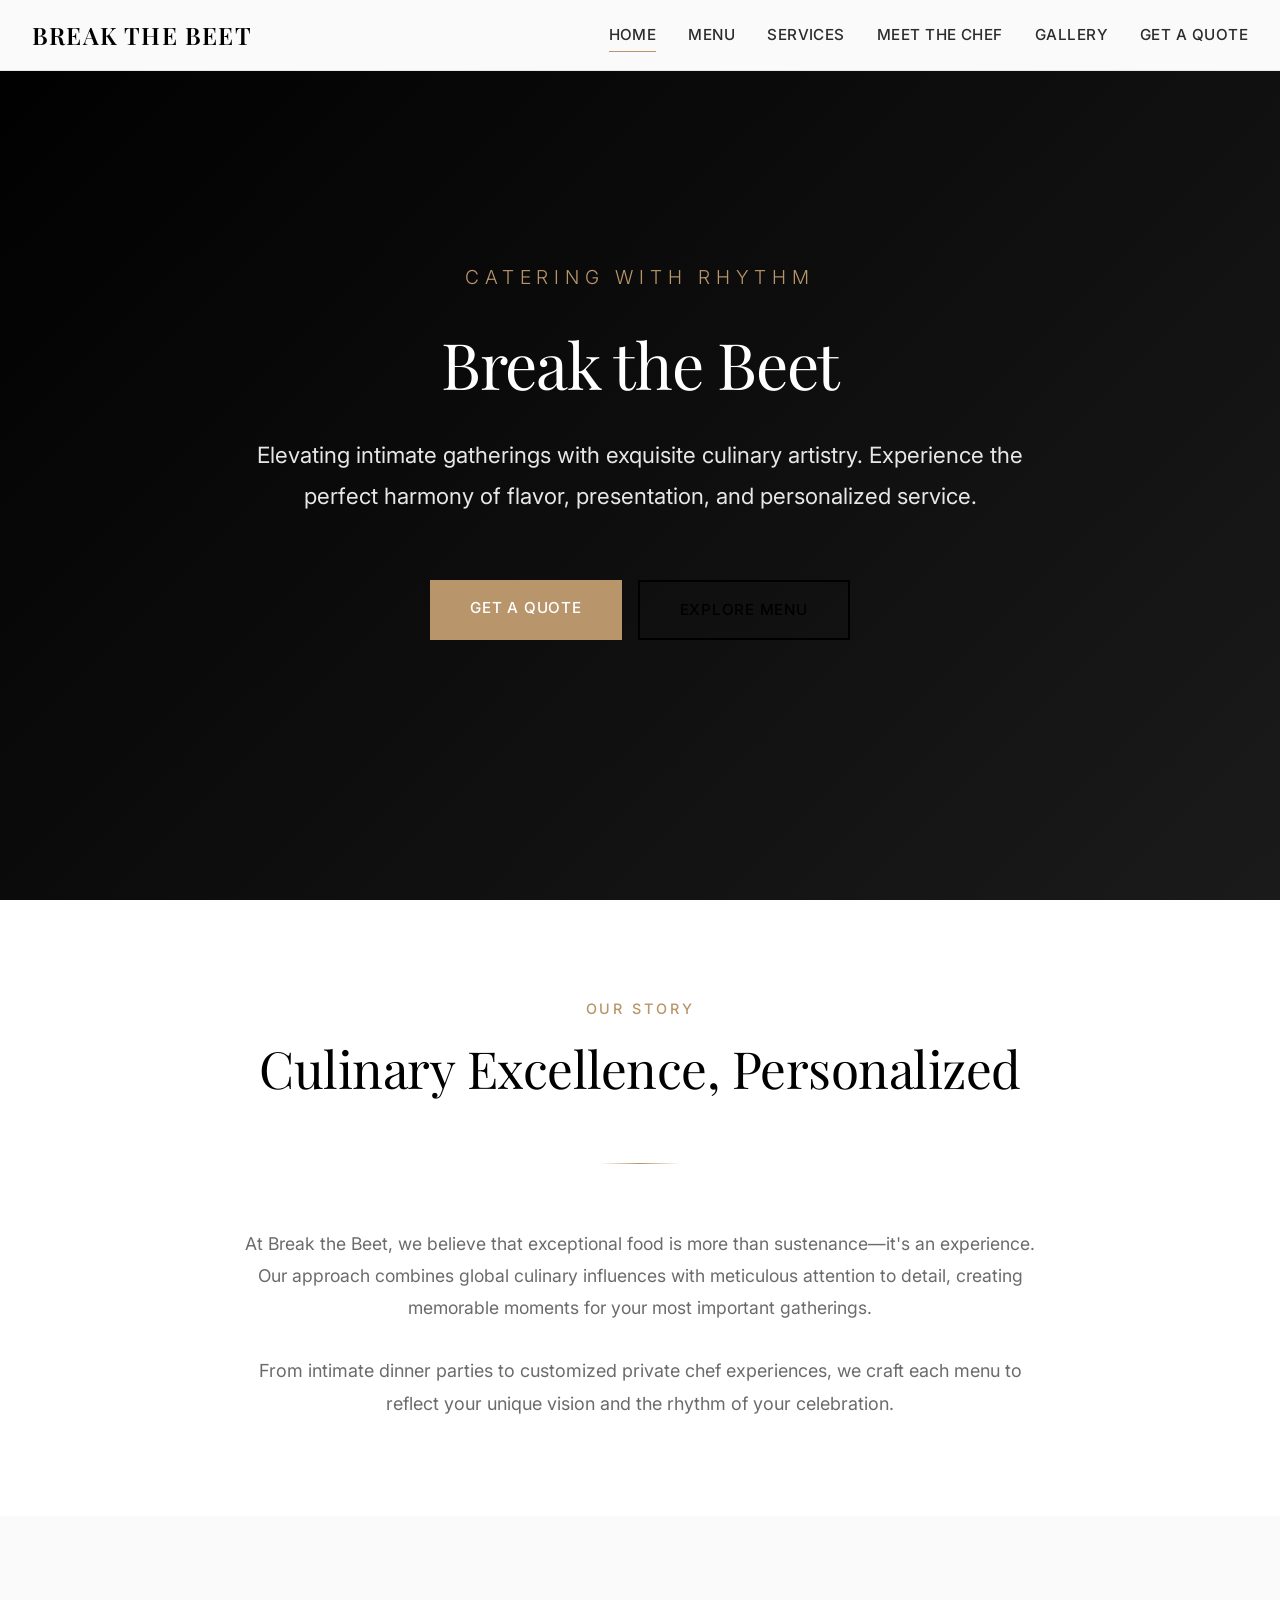
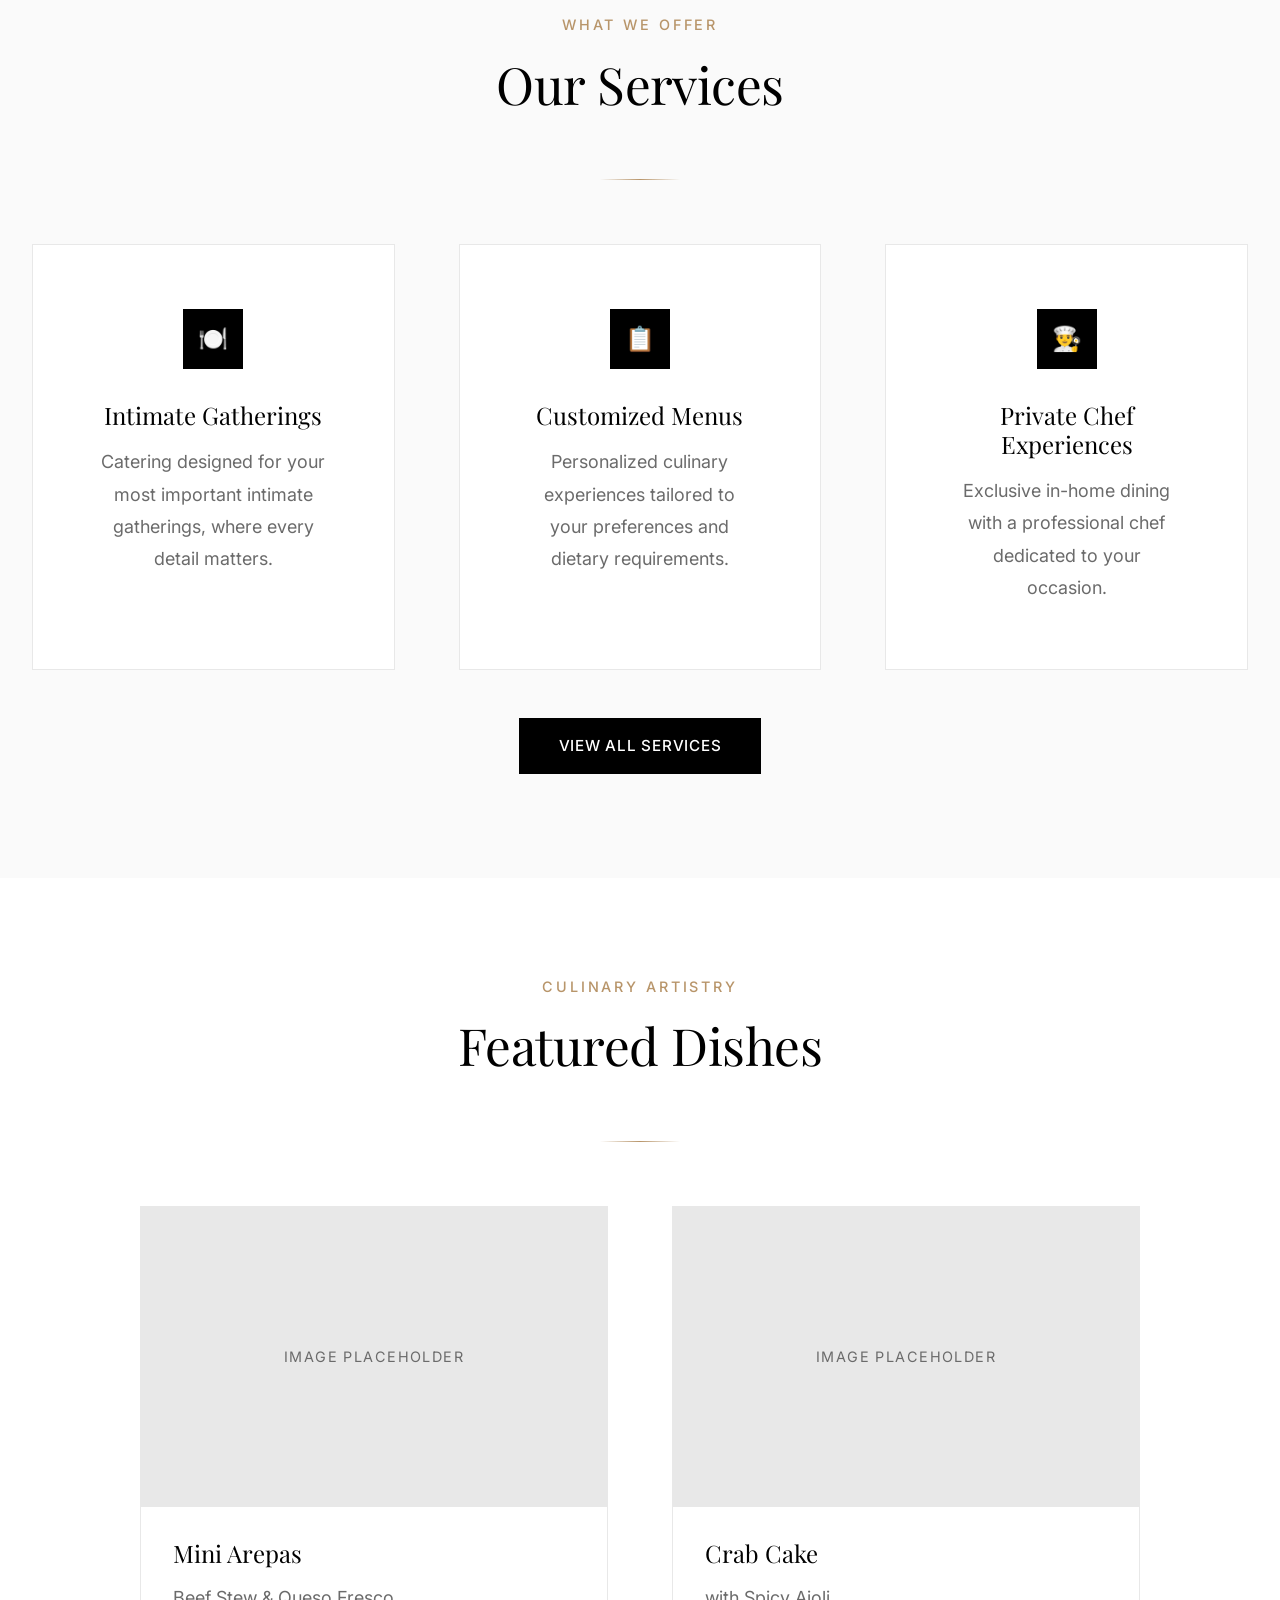
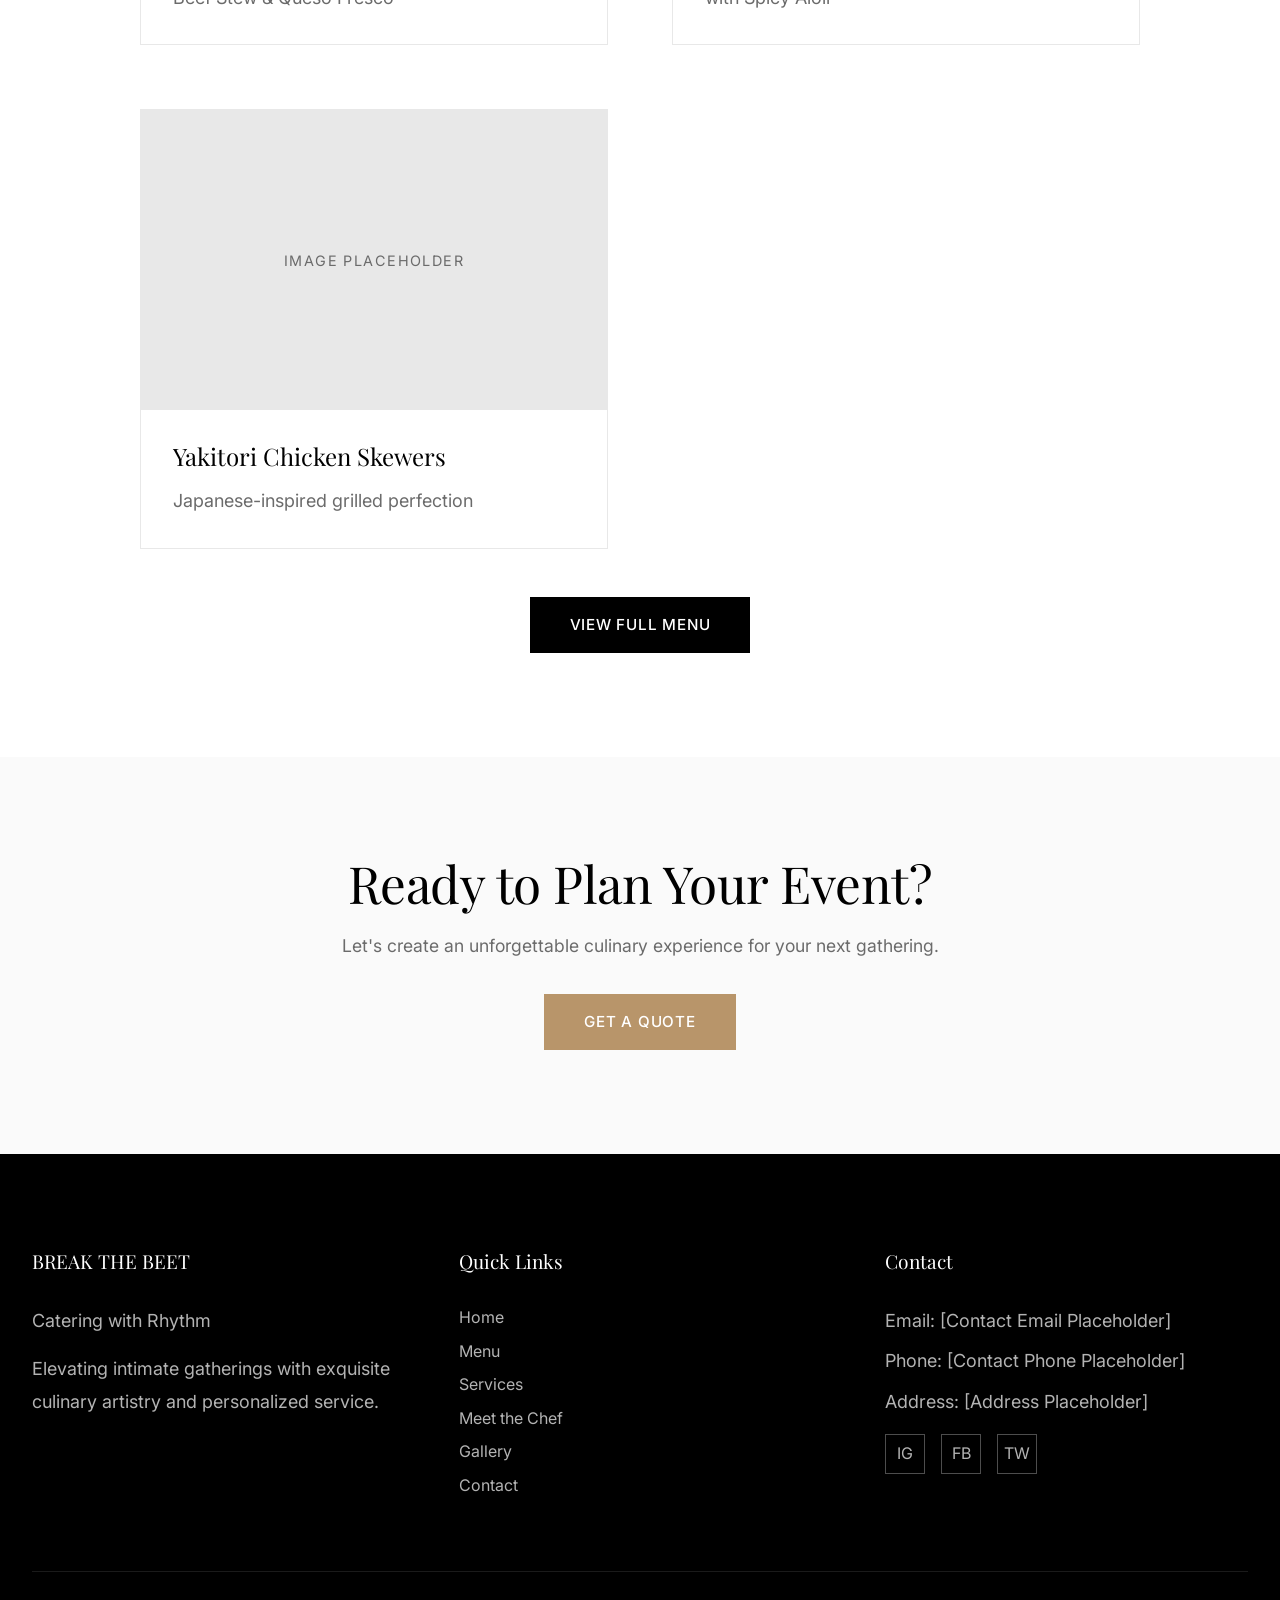
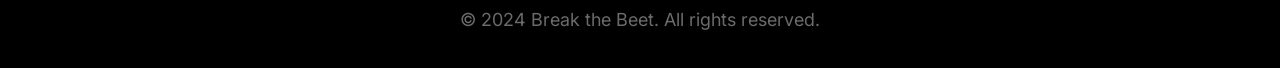
==== index.html @ 86cc7b9d "Build luxury catering website for Break the Beet Created fully responsive, multi-page luxury caterin" ====
<!DOCTYPE html>
<html lang="en">
<head>
  <meta charset="UTF-8">
  <meta name="viewport" content="width=device-width, initial-scale=1.0">
  <meta name="description" content="Break the Beet - Luxury catering with rhythm. Exquisite culinary experiences for intimate gatherings, customized menus, and private chef services.">
  <meta name="keywords" content="luxury catering, private chef, customized menus, intimate gatherings, Break the Beet, gourmet catering">
  <meta name="author" content="Break the Beet">

  <!-- Open Graph / Social Media -->
  <meta property="og:type" content="website">
  <meta property="og:title" content="Break the Beet - Catering with Rhythm">
  <meta property="og:description" content="Exquisite luxury catering for intimate gatherings with customized menus and private chef experiences.">
  <meta property="og:url" content="https://breakthebeet.com">

  <title>Break the Beet - Catering with Rhythm | Luxury Private Chef & Catering Services</title>

  <!-- Fonts -->
  <link rel="preconnect" href="https://fonts.googleapis.com">
  <link rel="preconnect" href="https://fonts.gstatic.com" crossorigin>
  <link href="https://fonts.googleapis.com/css2?family=Playfair+Display:wght@400;500;600;700&family=Inter:wght@300;400;500;600;700&display=swap" rel="stylesheet">

  <!-- Stylesheet -->
  <link rel="stylesheet" href="css/styles.css">
</head>
<body>

  <!-- Navigation -->
  <nav class="navigation" role="navigation" aria-label="Main Navigation">
    <div class="nav-container">
      <a href="index.html" class="logo" aria-label="Break the Beet Home">BREAK THE BEET</a>

      <button class="nav-toggle" aria-label="Toggle navigation menu" aria-expanded="false">
        <span></span>
        <span></span>
        <span></span>
      </button>

      <ul class="nav-links">
        <li><a href="index.html">Home</a></li>
        <li><a href="menu.html">Menu</a></li>
        <li><a href="services.html">Services</a></li>
        <li><a href="chef.html">Meet the Chef</a></li>
        <li><a href="gallery.html">Gallery</a></li>
        <li><a href="contact.html">Get a Quote</a></li>
      </ul>
    </div>
  </nav>

  <!-- Hero Section -->
  <section class="hero" role="banner">
    <div class="hero-content">
      <p class="hero-tagline">CATERING WITH RHYTHM</p>
      <h1>Break the Beet</h1>
      <p class="hero-description">
        Elevating intimate gatherings with exquisite culinary artistry. Experience the perfect harmony of flavor, presentation, and personalized service.
      </p>
      <div class="hero-cta">
        <a href="contact.html" class="btn btn-accent">Get a Quote</a>
        <a href="menu.html" class="btn btn-secondary">Explore Menu</a>
      </div>
    </div>
  </section>

  <!-- About Section -->
  <section class="section" id="about">
    <div class="container-narrow">
      <div class="section-header">
        <p class="section-subtitle">Our Story</p>
        <h2>Culinary Excellence, Personalized</h2>
        <div class="divider"></div>
      </div>

      <p style="text-align: center; max-width: 800px; margin: 0 auto 2rem; font-size: 1.1rem; line-height: 1.8;">
        At Break the Beet, we believe that exceptional food is more than sustenance—it's an experience. Our approach combines global culinary influences with meticulous attention to detail, creating memorable moments for your most important gatherings.
      </p>

      <p style="text-align: center; max-width: 800px; margin: 0 auto; color: var(--color-gray);">
        From intimate dinner parties to customized private chef experiences, we craft each menu to reflect your unique vision and the rhythm of your celebration.
      </p>
    </div>
  </section>

  <!-- Services Preview -->
  <section class="section section-alt">
    <div class="container">
      <div class="section-header">
        <p class="section-subtitle">What We Offer</p>
        <h2>Our Services</h2>
        <div class="divider"></div>
      </div>

      <div class="services-grid">
        <div class="service-card">
          <div class="service-icon">
            <span>🍽️</span>
          </div>
          <h3 class="service-title">Intimate Gatherings</h3>
          <p class="service-description">
            Catering designed for your most important intimate gatherings, where every detail matters.
          </p>
        </div>

        <div class="service-card">
          <div class="service-icon">
            <span>📋</span>
          </div>
          <h3 class="service-title">Customized Menus</h3>
          <p class="service-description">
            Personalized culinary experiences tailored to your preferences and dietary requirements.
          </p>
        </div>

        <div class="service-card">
          <div class="service-icon">
            <span>👨‍🍳</span>
          </div>
          <h3 class="service-title">Private Chef Experiences</h3>
          <p class="service-description">
            Exclusive in-home dining with a professional chef dedicated to your occasion.
          </p>
        </div>
      </div>

      <div style="text-align: center; margin-top: 3rem;">
        <a href="services.html" class="btn btn-primary">View All Services</a>
      </div>
    </div>
  </section>

  <!-- Menu Preview -->
  <section class="section">
    <div class="container">
      <div class="section-header">
        <p class="section-subtitle">Culinary Artistry</p>
        <h2>Featured Dishes</h2>
        <div class="divider"></div>
      </div>

      <div class="menu-grid" style="grid-template-columns: repeat(auto-fit, minmax(320px, 1fr)); max-width: 1000px; margin: 0 auto;">
        <div class="menu-item">
          <div class="menu-item-image">
            <span>Image Placeholder</span>
          </div>
          <div class="menu-item-content">
            <h3 class="menu-item-name">Mini Arepas</h3>
            <p class="menu-item-description">Beef Stew & Queso Fresco</p>
          </div>
        </div>

        <div class="menu-item">
          <div class="menu-item-image">
            <span>Image Placeholder</span>
          </div>
          <div class="menu-item-content">
            <h3 class="menu-item-name">Crab Cake</h3>
            <p class="menu-item-description">with Spicy Aioli</p>
          </div>
        </div>

        <div class="menu-item">
          <div class="menu-item-image">
            <span>Image Placeholder</span>
          </div>
          <div class="menu-item-content">
            <h3 class="menu-item-name">Yakitori Chicken Skewers</h3>
            <p class="menu-item-description">Japanese-inspired grilled perfection</p>
          </div>
        </div>
      </div>

      <div style="text-align: center; margin-top: 3rem;">
        <a href="menu.html" class="btn btn-primary">View Full Menu</a>
      </div>
    </div>
  </section>

  <!-- Call to Action -->
  <section class="section section-alt">
    <div class="container-narrow" style="text-align: center;">
      <h2 style="margin-bottom: 1rem;">Ready to Plan Your Event?</h2>
      <p style="font-size: 1.1rem; color: var(--color-gray); margin-bottom: 2rem;">
        Let's create an unforgettable culinary experience for your next gathering.
      </p>
      <a href="contact.html" class="btn btn-accent">Get a Quote</a>
    </div>
  </section>

  <!-- Footer -->
  <footer class="footer">
    <div class="container">
      <div class="footer-content">
        <div class="footer-section">
          <h3>BREAK THE BEET</h3>
          <p>Catering with Rhythm</p>
          <p style="margin-top: 1rem;">Elevating intimate gatherings with exquisite culinary artistry and personalized service.</p>
        </div>

        <div class="footer-section">
          <h3>Quick Links</h3>
          <a href="index.html">Home</a>
          <a href="menu.html">Menu</a>
          <a href="services.html">Services</a>
          <a href="chef.html">Meet the Chef</a>
          <a href="gallery.html">Gallery</a>
          <a href="contact.html">Contact</a>
        </div>

        <div class="footer-section">
          <h3>Contact</h3>
          <p>Email: [Contact Email Placeholder]</p>
          <p>Phone: [Contact Phone Placeholder]</p>
          <p>Address: [Address Placeholder]</p>

          <div class="social-links">
            <a href="#" aria-label="Instagram" title="Instagram">
              <span>IG</span>
            </a>
            <a href="#" aria-label="Facebook" title="Facebook">
              <span>FB</span>
            </a>
            <a href="#" aria-label="Twitter" title="Twitter">
              <span>TW</span>
            </a>
          </div>
        </div>
      </div>

      <div class="footer-bottom">
        <p>&copy; 2024 Break the Beet. All rights reserved.</p>
      </div>
    </div>
  </footer>

  <!-- Sticky CTA -->
  <div class="sticky-cta">
    <a href="contact.html" class="btn btn-accent">Get a Quote</a>
  </div>

  <!-- JavaScript -->
  <script src="js/main.js"></script>
</body>
</html>
---- css/styles.css ----
/* ================================
   BREAK THE BEET - LUXURY CATERING
   Design System & Global Styles
   ================================ */

/* === CSS CUSTOM PROPERTIES === */
:root {
  /* Quiet Luxury Color Palette */
  --color-black: #000000;
  --color-white: #FFFFFF;
  --color-charcoal: #2C2C2C;
  --color-charcoal-light: #4A4A4A;
  --color-gray: #6B6B6B;
  --color-light-gray: #E8E8E8;
  --color-accent-gold: #B8956A;
  --color-accent-copper: #C4936D;

  /* Typography */
  --font-heading: 'Playfair Display', serif;
  --font-body: 'Inter', sans-serif;

  /* Spacing */
  --spacing-xs: 0.5rem;
  --spacing-sm: 1rem;
  --spacing-md: 2rem;
  --spacing-lg: 4rem;
  --spacing-xl: 6rem;

  /* Transitions */
  --transition-smooth: all 0.3s cubic-bezier(0.4, 0, 0.2, 1);
  --transition-fast: all 0.2s ease;
}

/* === GLOBAL RESET === */
* {
  margin: 0;
  padding: 0;
  box-sizing: border-box;
}

html {
  font-size: 16px;
  scroll-behavior: smooth;
}

body {
  font-family: var(--font-body);
  color: var(--color-charcoal);
  background-color: var(--color-white);
  line-height: 1.6;
  -webkit-font-smoothing: antialiased;
  -moz-osx-font-smoothing: grayscale;
}

/* === TYPOGRAPHY === */
h1, h2, h3, h4, h5, h6 {
  font-family: var(--font-heading);
  font-weight: 400;
  line-height: 1.2;
  color: var(--color-black);
}

h1 {
  font-size: clamp(2.5rem, 5vw, 4.5rem);
  letter-spacing: -0.02em;
}

h2 {
  font-size: clamp(2rem, 4vw, 3.5rem);
  letter-spacing: -0.01em;
}

h3 {
  font-size: clamp(1.5rem, 3vw, 2.5rem);
}

h4 {
  font-size: clamp(1.25rem, 2.5vw, 2rem);
}

p {
  font-size: clamp(1rem, 1.5vw, 1.125rem);
  line-height: 1.8;
  color: var(--color-gray);
}

a {
  color: inherit;
  text-decoration: none;
  transition: var(--transition-fast);
}

img {
  max-width: 100%;
  height: auto;
  display: block;
}

/* === LAYOUT === */
.container {
  max-width: 1400px;
  margin: 0 auto;
  padding: 0 var(--spacing-md);
}

.container-narrow {
  max-width: 900px;
  margin: 0 auto;
  padding: 0 var(--spacing-md);
}

.section {
  padding: var(--spacing-xl) 0;
}

.section-alt {
  background-color: #FAFAFA;
}

/* === NAVIGATION === */
.navigation {
  position: fixed;
  top: 0;
  left: 0;
  right: 0;
  background-color: rgba(255, 255, 255, 0.98);
  backdrop-filter: blur(10px);
  z-index: 1000;
  border-bottom: 1px solid var(--color-light-gray);
  transition: var(--transition-smooth);
}

.nav-container {
  max-width: 1400px;
  margin: 0 auto;
  padding: var(--spacing-sm) var(--spacing-md);
  display: flex;
  justify-content: space-between;
  align-items: center;
}

.logo {
  font-family: var(--font-heading);
  font-size: 1.5rem;
  font-weight: 600;
  color: var(--color-black);
  letter-spacing: 0.05em;
}

.nav-links {
  display: flex;
  gap: var(--spacing-md);
  list-style: none;
}

.nav-links a {
  color: var(--color-charcoal);
  font-size: 0.95rem;
  letter-spacing: 0.03em;
  text-transform: uppercase;
  font-weight: 500;
  padding: 0.5rem 0;
  position: relative;
}

.nav-links a::after {
  content: '';
  position: absolute;
  bottom: 0;
  left: 0;
  width: 0;
  height: 1px;
  background-color: var(--color-accent-gold);
  transition: width 0.3s ease;
}

.nav-links a:hover::after,
.nav-links a.active::after {
  width: 100%;
}

.nav-toggle {
  display: none;
  background: none;
  border: none;
  cursor: pointer;
  padding: 0.5rem;
}

.nav-toggle span {
  display: block;
  width: 25px;
  height: 2px;
  background-color: var(--color-black);
  margin: 5px 0;
  transition: var(--transition-fast);
}

/* === STICKY CTA === */
.sticky-cta {
  position: fixed;
  bottom: var(--spacing-md);
  right: var(--spacing-md);
  z-index: 999;
  opacity: 0;
  transform: translateY(20px);
  transition: var(--transition-smooth);
}

.sticky-cta.visible {
  opacity: 1;
  transform: translateY(0);
}

/* === BUTTONS === */
.btn {
  display: inline-block;
  padding: 1rem 2.5rem;
  font-family: var(--font-body);
  font-size: 0.95rem;
  font-weight: 500;
  letter-spacing: 0.05em;
  text-transform: uppercase;
  text-align: center;
  border: none;
  cursor: pointer;
  transition: var(--transition-smooth);
  position: relative;
  overflow: hidden;
}

.btn-primary {
  background-color: var(--color-black);
  color: var(--color-white);
}

.btn-primary:hover {
  background-color: var(--color-charcoal);
  transform: translateY(-2px);
  box-shadow: 0 10px 30px rgba(0, 0, 0, 0.2);
}

.btn-secondary {
  background-color: transparent;
  color: var(--color-black);
  border: 2px solid var(--color-black);
}

.btn-secondary:hover {
  background-color: var(--color-black);
  color: var(--color-white);
}

.btn-accent {
  background-color: var(--color-accent-gold);
  color: var(--color-white);
}

.btn-accent:hover {
  background-color: var(--color-accent-copper);
  transform: translateY(-2px);
  box-shadow: 0 10px 30px rgba(184, 149, 106, 0.3);
}

/* === HERO SECTION === */
.hero {
  min-height: 100vh;
  display: flex;
  align-items: center;
  justify-content: center;
  text-align: center;
  background-color: var(--color-black);
  color: var(--color-white);
  position: relative;
  overflow: hidden;
}

.hero::before {
  content: '';
  position: absolute;
  top: 0;
  left: 0;
  right: 0;
  bottom: 0;
  background: linear-gradient(135deg, rgba(0,0,0,0.8) 0%, rgba(44,44,44,0.6) 100%);
  z-index: 1;
}

.hero-content {
  position: relative;
  z-index: 2;
  max-width: 900px;
  padding: var(--spacing-md);
}

.hero-tagline {
  font-size: clamp(0.9rem, 1.5vw, 1.2rem);
  letter-spacing: 0.3em;
  text-transform: uppercase;
  color: var(--color-accent-gold);
  margin-bottom: var(--spacing-md);
  font-weight: 300;
}

.hero h1 {
  color: var(--color-white);
  margin-bottom: var(--spacing-md);
}

.hero-description {
  font-size: clamp(1.1rem, 2vw, 1.4rem);
  color: rgba(255, 255, 255, 0.9);
  margin-bottom: var(--spacing-lg);
  line-height: 1.8;
}

.hero-cta {
  display: flex;
  gap: var(--spacing-sm);
  justify-content: center;
  flex-wrap: wrap;
}

/* === DIVIDER === */
.divider {
  width: 80px;
  height: 1px;
  background: linear-gradient(90deg, transparent, var(--color-accent-gold), transparent);
  margin: var(--spacing-lg) auto;
}

/* === SECTION HEADERS === */
.section-header {
  text-align: center;
  margin-bottom: var(--spacing-lg);
}

.section-subtitle {
  font-size: 0.9rem;
  letter-spacing: 0.2em;
  text-transform: uppercase;
  color: var(--color-accent-gold);
  margin-bottom: var(--spacing-sm);
  font-weight: 500;
}

/* === MENU GRID === */
.menu-grid {
  display: grid;
  grid-template-columns: repeat(auto-fit, minmax(320px, 1fr));
  gap: var(--spacing-lg);
  margin-top: var(--spacing-lg);
}

.menu-item {
  background-color: var(--color-white);
  border: 1px solid var(--color-light-gray);
  transition: var(--transition-smooth);
  overflow: hidden;
}

.menu-item:hover {
  transform: translateY(-5px);
  box-shadow: 0 20px 40px rgba(0, 0, 0, 0.1);
}

.menu-item-image {
  width: 100%;
  height: 300px;
  background-color: var(--color-light-gray);
  display: flex;
  align-items: center;
  justify-content: center;
  color: var(--color-gray);
  font-size: 0.9rem;
  text-transform: uppercase;
  letter-spacing: 0.1em;
  overflow: hidden;
}

.menu-item-image img {
  width: 100%;
  height: 100%;
  object-fit: cover;
}

.menu-item-content {
  padding: var(--spacing-md);
}

.menu-item-name {
  font-size: 1.5rem;
  margin-bottom: var(--spacing-sm);
  color: var(--color-black);
}

.menu-item-description {
  color: var(--color-gray);
  line-height: 1.6;
}

/* === SERVICES GRID === */
.services-grid {
  display: grid;
  grid-template-columns: repeat(auto-fit, minmax(300px, 1fr));
  gap: var(--spacing-lg);
  margin-top: var(--spacing-lg);
}

.service-card {
  padding: var(--spacing-lg);
  text-align: center;
  border: 1px solid var(--color-light-gray);
  background-color: var(--color-white);
  transition: var(--transition-smooth);
}

.service-card:hover {
  border-color: var(--color-accent-gold);
  transform: translateY(-5px);
}

.service-icon {
  width: 60px;
  height: 60px;
  margin: 0 auto var(--spacing-md);
  background-color: var(--color-black);
  display: flex;
  align-items: center;
  justify-content: center;
  color: var(--color-white);
  font-size: 1.5rem;
}

.service-title {
  font-size: 1.5rem;
  margin-bottom: var(--spacing-sm);
}

.service-description {
  color: var(--color-gray);
}

/* === CHEF BIO === */
.chef-bio {
  display: grid;
  grid-template-columns: 1fr 1fr;
  gap: var(--spacing-xl);
  align-items: center;
  margin-top: var(--spacing-lg);
}

.chef-image {
  width: 100%;
  height: 600px;
  background-color: var(--color-light-gray);
  display: flex;
  align-items: center;
  justify-content: center;
  color: var(--color-gray);
  overflow: hidden;
}

.chef-image img {
  width: 100%;
  height: 100%;
  object-fit: cover;
}

.chef-content h2 {
  margin-bottom: var(--spacing-sm);
}

.chef-title {
  font-size: 1.2rem;
  color: var(--color-accent-gold);
  margin-bottom: var(--spacing-md);
  font-style: italic;
}

.chef-content p {
  margin-bottom: var(--spacing-md);
}

.chef-credentials {
  margin-top: var(--spacing-lg);
  padding: var(--spacing-md);
  background-color: #FAFAFA;
  border-left: 3px solid var(--color-accent-gold);
}

.chef-credentials h4 {
  font-size: 1rem;
  text-transform: uppercase;
  letter-spacing: 0.1em;
  margin-bottom: var(--spacing-sm);
  color: var(--color-charcoal);
}

.chef-credentials ul {
  list-style: none;
}

.chef-credentials li {
  color: var(--color-gray);
  margin-bottom: var(--spacing-xs);
  padding-left: var(--spacing-sm);
  position: relative;
}

.chef-credentials li::before {
  content: '•';
  position: absolute;
  left: 0;
  color: var(--color-accent-gold);
}

/* === GALLERY === */
.gallery-grid {
  display: grid;
  grid-template-columns: repeat(auto-fit, minmax(350px, 1fr));
  gap: var(--spacing-md);
  margin-top: var(--spacing-lg);
}

.gallery-item {
  position: relative;
  height: 400px;
  overflow: hidden;
  background-color: var(--color-light-gray);
  display: flex;
  align-items: center;
  justify-content: center;
  color: var(--color-gray);
  cursor: pointer;
}

.gallery-item img {
  width: 100%;
  height: 100%;
  object-fit: cover;
  transition: var(--transition-smooth);
}

.gallery-item:hover img {
  transform: scale(1.05);
}

.gallery-placeholder {
  text-align: center;
  font-size: 0.9rem;
  text-transform: uppercase;
  letter-spacing: 0.1em;
}

/* === CONTACT FORM === */
.contact-form-wrapper {
  max-width: 700px;
  margin: var(--spacing-lg) auto;
  padding: var(--spacing-lg);
  background-color: var(--color-white);
  border: 1px solid var(--color-light-gray);
}

.form-steps {
  display: flex;
  justify-content: center;
  gap: var(--spacing-md);
  margin-bottom: var(--spacing-lg);
}

.form-step {
  display: flex;
  align-items: center;
  gap: var(--spacing-xs);
  color: var(--color-gray);
  font-size: 0.9rem;
  text-transform: uppercase;
  letter-spacing: 0.1em;
}

.step-number {
  width: 30px;
  height: 30px;
  border-radius: 50%;
  background-color: var(--color-light-gray);
  display: flex;
  align-items: center;
  justify-content: center;
  font-weight: 600;
}

.form-step.active .step-number {
  background-color: var(--color-black);
  color: var(--color-white);
}

.form-step.active {
  color: var(--color-black);
}

.form-section {
  display: none;
}

.form-section.active {
  display: block;
}

.form-group {
  margin-bottom: var(--spacing-md);
}

.form-group label {
  display: block;
  margin-bottom: var(--spacing-xs);
  font-weight: 500;
  color: var(--color-charcoal);
  font-size: 0.95rem;
  text-transform: uppercase;
  letter-spacing: 0.05em;
}

.form-group input,
.form-group select,
.form-group textarea {
  width: 100%;
  padding: 1rem;
  border: 1px solid var(--color-light-gray);
  background-color: var(--color-white);
  font-family: var(--font-body);
  font-size: 1rem;
  color: var(--color-charcoal);
  transition: var(--transition-fast);
}

.form-group input:focus,
.form-group select:focus,
.form-group textarea:focus {
  outline: none;
  border-color: var(--color-accent-gold);
}

.form-group textarea {
  resize: vertical;
  min-height: 150px;
}

.form-navigation {
  display: flex;
  justify-content: space-between;
  gap: var(--spacing-sm);
  margin-top: var(--spacing-lg);
}

.form-navigation button {
  flex: 1;
}

/* === TESTIMONIALS === */
.testimonials-section {
  background-color: var(--color-black);
  color: var(--color-white);
  text-align: center;
  padding: var(--spacing-xl) 0;
}

.testimonials-section h2 {
  color: var(--color-white);
}

.testimonials-empty {
  padding: var(--spacing-lg);
  color: rgba(255, 255, 255, 0.6);
  font-style: italic;
}

.testimonials-grid {
  display: grid;
  grid-template-columns: repeat(auto-fit, minmax(300px, 1fr));
  gap: var(--spacing-lg);
  margin-top: var(--spacing-lg);
}

.testimonial-card {
  padding: var(--spacing-lg);
  background-color: rgba(255, 255, 255, 0.05);
  border: 1px solid rgba(255, 255, 255, 0.1);
}

/* === FOOTER === */
.footer {
  background-color: var(--color-black);
  color: var(--color-white);
  padding: var(--spacing-xl) 0 var(--spacing-md);
}

.footer-content {
  display: grid;
  grid-template-columns: repeat(auto-fit, minmax(250px, 1fr));
  gap: var(--spacing-lg);
  margin-bottom: var(--spacing-lg);
}

.footer-section h3 {
  color: var(--color-white);
  font-size: 1.2rem;
  margin-bottom: var(--spacing-md);
}

.footer-section p,
.footer-section a {
  color: rgba(255, 255, 255, 0.7);
  margin-bottom: var(--spacing-xs);
  display: block;
}

.footer-section a:hover {
  color: var(--color-accent-gold);
}

.social-links {
  display: flex;
  gap: var(--spacing-sm);
  margin-top: var(--spacing-sm);
}

.social-links a {
  width: 40px;
  height: 40px;
  border: 1px solid rgba(255, 255, 255, 0.3);
  display: flex;
  align-items: center;
  justify-content: center;
  transition: var(--transition-fast);
}

.social-links a:hover {
  border-color: var(--color-accent-gold);
  background-color: var(--color-accent-gold);
}

.footer-bottom {
  text-align: center;
  padding-top: var(--spacing-md);
  border-top: 1px solid rgba(255, 255, 255, 0.1);
  color: rgba(255, 255, 255, 0.5);
  font-size: 0.9rem;
}

/* === RESPONSIVE DESIGN === */
@media (max-width: 1024px) {
  .chef-bio {
    grid-template-columns: 1fr;
  }

  .gallery-grid {
    grid-template-columns: repeat(auto-fit, minmax(280px, 1fr));
  }
}

@media (max-width: 768px) {
  .nav-links {
    position: fixed;
    top: 70px;
    left: -100%;
    flex-direction: column;
    background-color: rgba(255, 255, 255, 0.98);
    width: 100%;
    padding: var(--spacing-md);
    border-bottom: 1px solid var(--color-light-gray);
    transition: var(--transition-smooth);
    gap: var(--spacing-sm);
  }

  .nav-links.active {
    left: 0;
  }

  .nav-toggle {
    display: block;
  }

  .nav-toggle.active span:nth-child(1) {
    transform: rotate(45deg) translate(5px, 5px);
  }

  .nav-toggle.active span:nth-child(2) {
    opacity: 0;
  }

  .nav-toggle.active span:nth-child(3) {
    transform: rotate(-45deg) translate(7px, -6px);
  }

  .menu-grid,
  .services-grid {
    grid-template-columns: 1fr;
  }

  .gallery-grid {
    grid-template-columns: 1fr;
  }

  .hero-cta {
    flex-direction: column;
  }

  .sticky-cta {
    bottom: var(--spacing-sm);
    right: var(--spacing-sm);
  }

  .form-steps {
    flex-direction: column;
    align-items: flex-start;
  }
}

@media (max-width: 480px) {
  :root {
    --spacing-lg: 3rem;
    --spacing-xl: 4rem;
  }

  .btn {
    width: 100%;
  }

  .contact-form-wrapper {
    padding: var(--spacing-md);
  }
}

/* === ACCESSIBILITY === */
.sr-only {
  position: absolute;
  width: 1px;
  height: 1px;
  padding: 0;
  margin: -1px;
  overflow: hidden;
  clip: rect(0, 0, 0, 0);
  white-space: nowrap;
  border-width: 0;
}

/* Focus visible for keyboard navigation */
*:focus-visible {
  outline: 2px solid var(--color-accent-gold);
  outline-offset: 2px;
}

/* === ANIMATIONS === */
@keyframes fadeInUp {
  from {
    opacity: 0;
    transform: translateY(30px);
  }
  to {
    opacity: 1;
    transform: translateY(0);
  }
}

.fade-in-up {
  animation: fadeInUp 0.8s ease-out forwards;
}

/* Smooth scrolling offset for fixed nav */
html {
  scroll-padding-top: 80px;
}
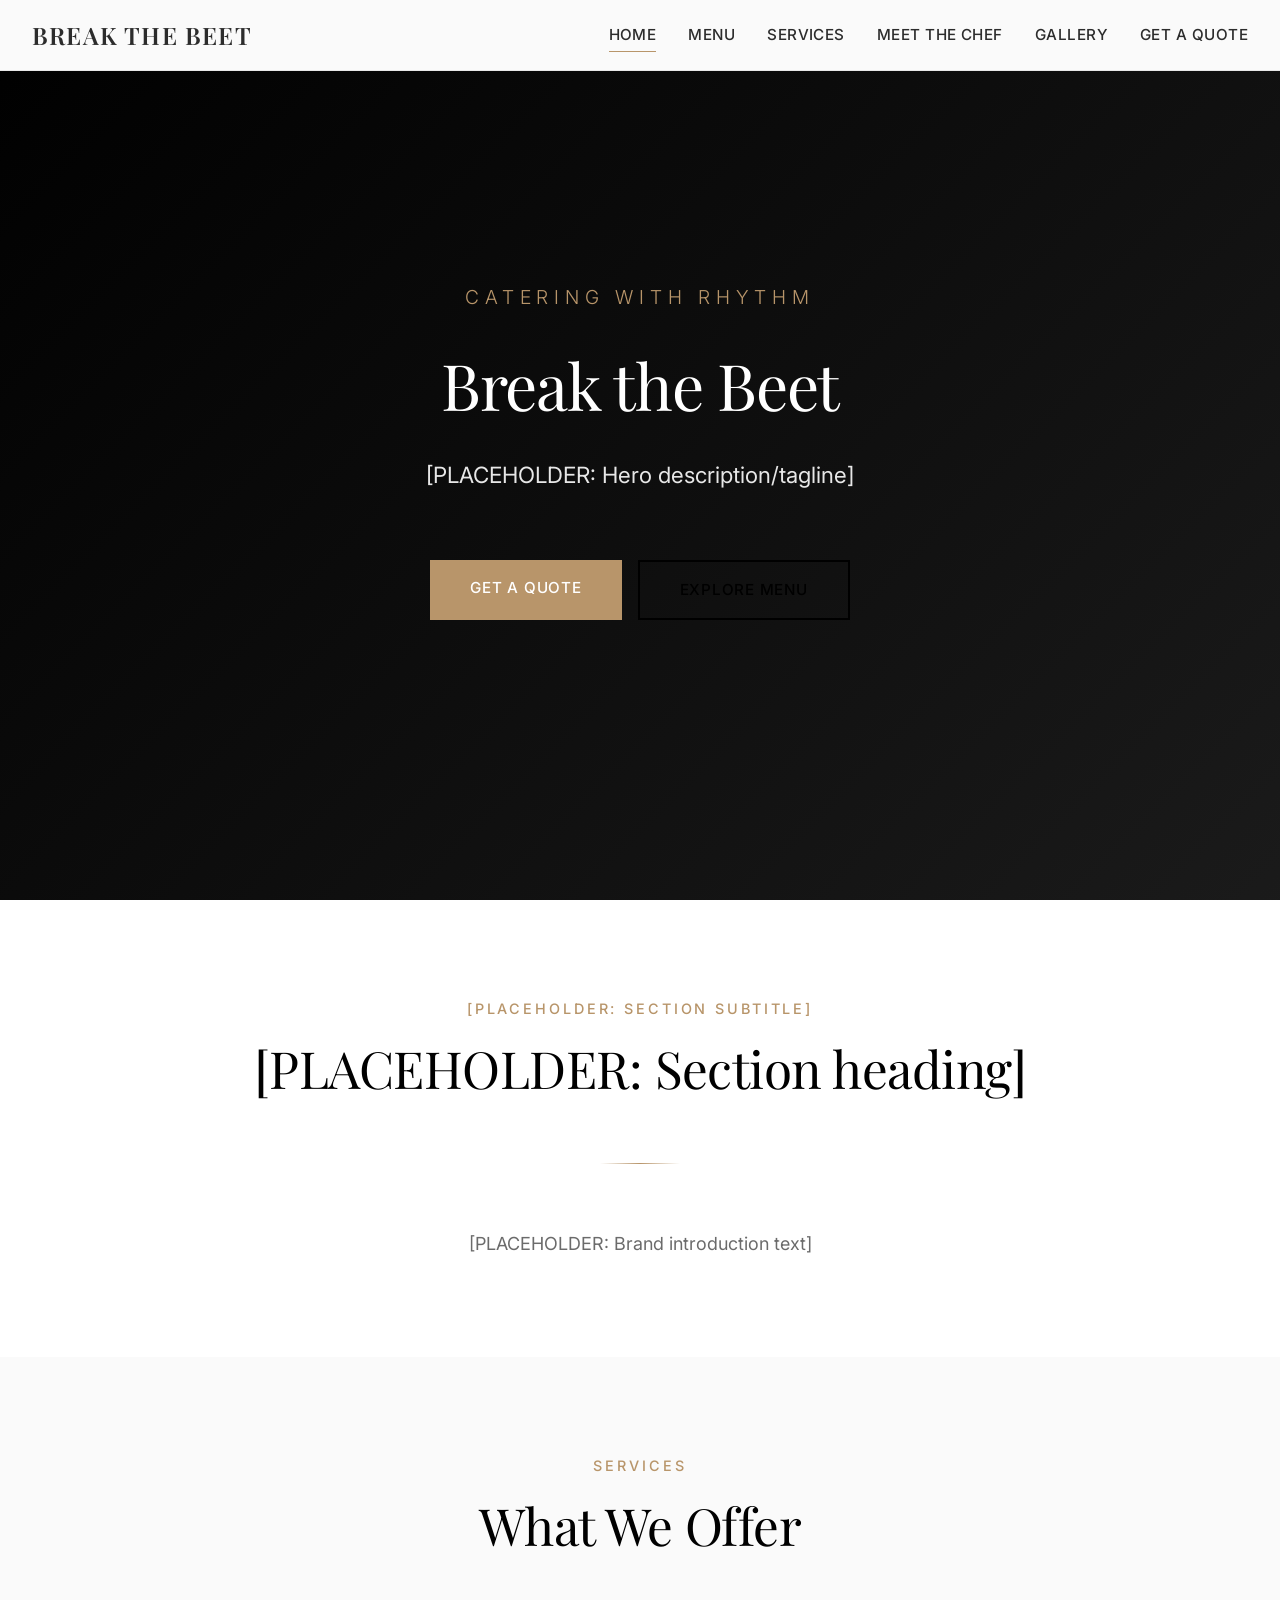
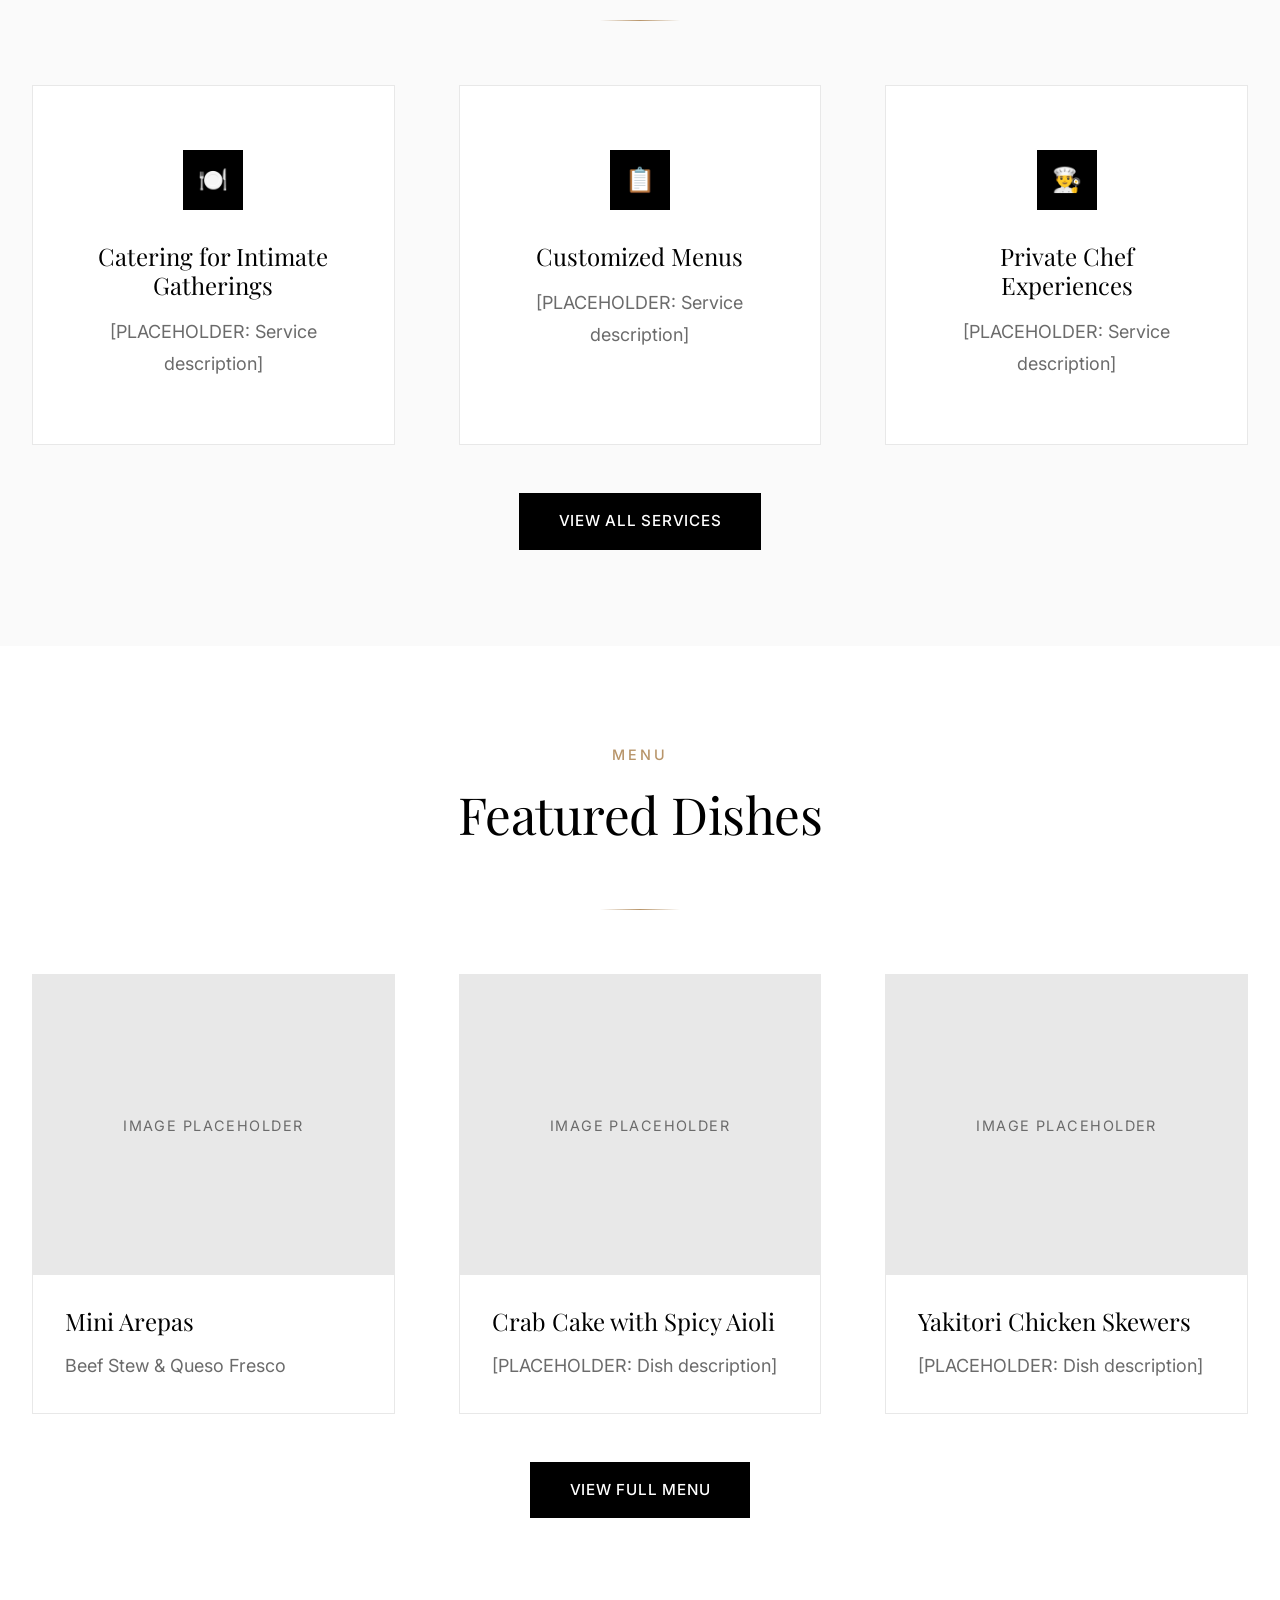
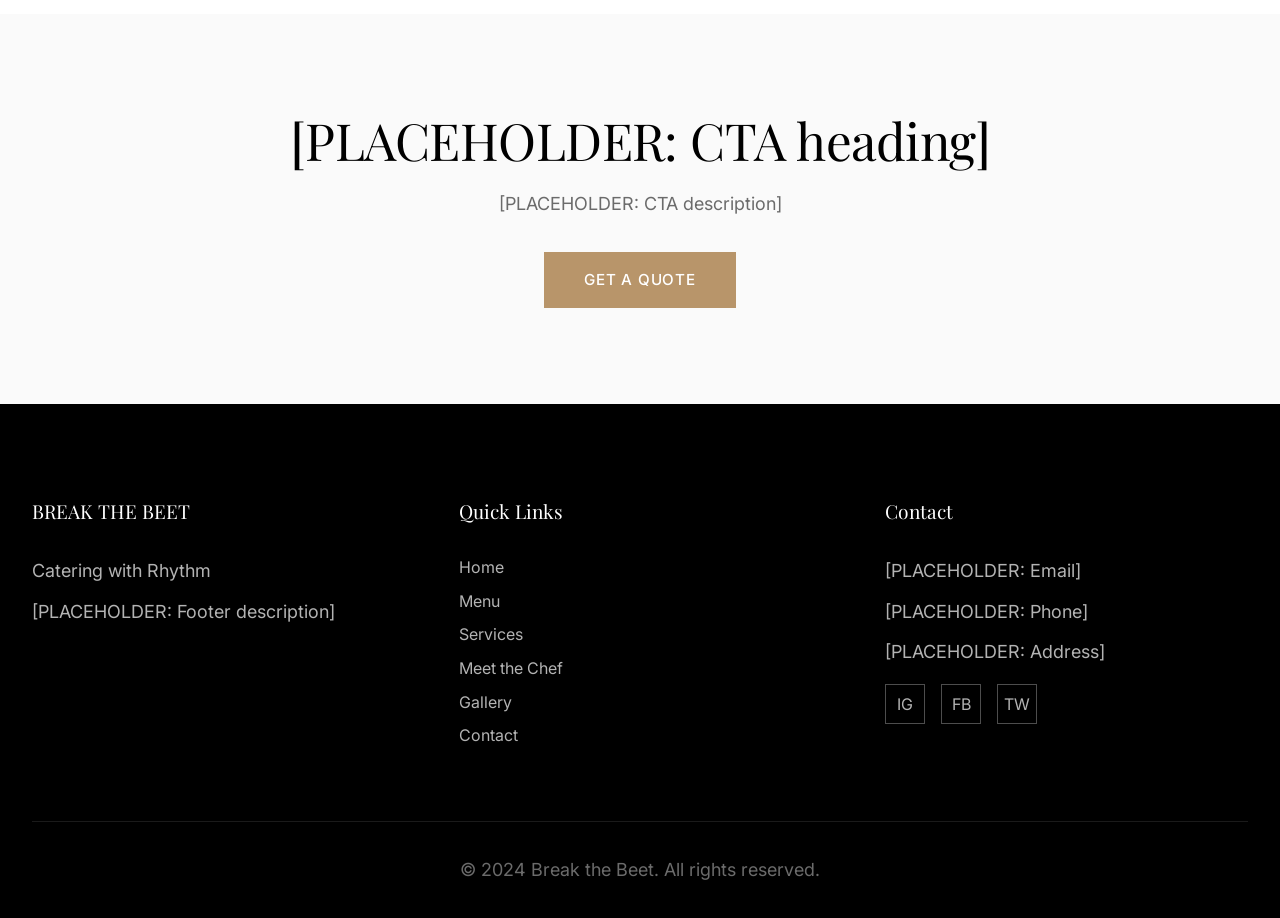
==== commit 5b3b637f: "Optimized production-ready code with strict placeholder control Generated clean, optimized HTML/CSS/" ====
--- a/index.html
+++ b/index.html
@@ -1,243 +1,178 @@
 <!DOCTYPE html>
 <html lang="en">
 <head>
-  <meta charset="UTF-8">
-  <meta name="viewport" content="width=device-width, initial-scale=1.0">
-  <meta name="description" content="Break the Beet - Luxury catering with rhythm. Exquisite culinary experiences for intimate gatherings, customized menus, and private chef services.">
-  <meta name="keywords" content="luxury catering, private chef, customized menus, intimate gatherings, Break the Beet, gourmet catering">
-  <meta name="author" content="Break the Beet">
-
-  <!-- Open Graph / Social Media -->
-  <meta property="og:type" content="website">
-  <meta property="og:title" content="Break the Beet - Catering with Rhythm">
-  <meta property="og:description" content="Exquisite luxury catering for intimate gatherings with customized menus and private chef experiences.">
-  <meta property="og:url" content="https://breakthebeet.com">
-
-  <title>Break the Beet - Catering with Rhythm | Luxury Private Chef & Catering Services</title>
-
-  <!-- Fonts -->
-  <link rel="preconnect" href="https://fonts.googleapis.com">
-  <link rel="preconnect" href="https://fonts.gstatic.com" crossorigin>
-  <link href="https://fonts.googleapis.com/css2?family=Playfair+Display:wght@400;500;600;700&family=Inter:wght@300;400;500;600;700&display=swap" rel="stylesheet">
-
-  <!-- Stylesheet -->
-  <link rel="stylesheet" href="css/styles.css">
+<meta charset="UTF-8">
+<meta name="viewport" content="width=device-width,initial-scale=1">
+<meta name="description" content="Break the Beet - Catering with Rhythm. Luxury catering for intimate gatherings.">
+<title>Break the Beet - Catering with Rhythm</title>
+<link rel="preconnect" href="https://fonts.googleapis.com">
+<link rel="preconnect" href="https://fonts.gstatic.com" crossorigin>
+<link href="https://fonts.googleapis.com/css2?family=Playfair+Display:wght@400;500;600;700&family=Inter:wght@300;400;500;600;700&display=swap" rel="stylesheet">
+<link rel="stylesheet" href="css/main.css">
 </head>
 <body>
 
-  <!-- Navigation -->
-  <nav class="navigation" role="navigation" aria-label="Main Navigation">
-    <div class="nav-container">
-      <a href="index.html" class="logo" aria-label="Break the Beet Home">BREAK THE BEET</a>
+<!-- NAVIGATION -->
+<nav class="nav">
+  <div class="nav-container">
+    <a href="index.html" class="logo">BREAK THE BEET</a>
+    <button class="nav-toggle" aria-label="Toggle menu">
+      <span></span><span></span><span></span>
+    </button>
+    <ul class="nav-links">
+      <li><a href="index.html">Home</a></li>
+      <li><a href="menu.html">Menu</a></li>
+      <li><a href="services.html">Services</a></li>
+      <li><a href="chef.html">Meet the Chef</a></li>
+      <li><a href="gallery.html">Gallery</a></li>
+      <li><a href="contact.html">Get a Quote</a></li>
+    </ul>
+  </div>
+</nav>
 
-      <button class="nav-toggle" aria-label="Toggle navigation menu" aria-expanded="false">
-        <span></span>
-        <span></span>
-        <span></span>
-      </button>
+<!-- HERO -->
+<section class="hero">
+  <div class="hero-content">
+    <p class="hero-tagline">CATERING WITH RHYTHM</p>
+    <h1>Break the Beet</h1>
+    <p class="hero-description">[PLACEHOLDER: Hero description/tagline]</p>
+    <div class="hero-cta">
+      <a href="contact.html" class="btn btn-accent">Get a Quote</a>
+      <a href="menu.html" class="btn btn-secondary">Explore Menu</a>
+    </div>
+  </div>
+</section>
 
-      <ul class="nav-links">
-        <li><a href="index.html">Home</a></li>
-        <li><a href="menu.html">Menu</a></li>
-        <li><a href="services.html">Services</a></li>
-        <li><a href="chef.html">Meet the Chef</a></li>
-        <li><a href="gallery.html">Gallery</a></li>
-        <li><a href="contact.html">Get a Quote</a></li>
-      </ul>
+<!-- INTRO -->
+<section class="section">
+  <div class="container-narrow">
+    <div class="section-header">
+      <p class="section-subtitle">[PLACEHOLDER: Section subtitle]</p>
+      <h2>[PLACEHOLDER: Section heading]</h2>
+      <div class="divider"></div>
     </div>
-  </nav>
+    <p style="text-align:center">[PLACEHOLDER: Brand introduction text]</p>
+  </div>
+</section>
 
-  <!-- Hero Section -->
-  <section class="hero" role="banner">
-    <div class="hero-content">
-      <p class="hero-tagline">CATERING WITH RHYTHM</p>
-      <h1>Break the Beet</h1>
-      <p class="hero-description">
-        Elevating intimate gatherings with exquisite culinary artistry. Experience the perfect harmony of flavor, presentation, and personalized service.
-      </p>
-      <div class="hero-cta">
-        <a href="contact.html" class="btn btn-accent">Get a Quote</a>
-        <a href="menu.html" class="btn btn-secondary">Explore Menu</a>
+<!-- SERVICES PREVIEW -->
+<section class="section section-alt">
+  <div class="container">
+    <div class="section-header">
+      <p class="section-subtitle">Services</p>
+      <h2>What We Offer</h2>
+      <div class="divider"></div>
+    </div>
+    <div class="grid grid-2">
+      <div class="service-card">
+        <div class="service-icon">🍽️</div>
+        <h3 class="service-title">Catering for Intimate Gatherings</h3>
+        <p class="service-desc">[PLACEHOLDER: Service description]</p>
+      </div>
+      <div class="service-card">
+        <div class="service-icon">📋</div>
+        <h3 class="service-title">Customized Menus</h3>
+        <p class="service-desc">[PLACEHOLDER: Service description]</p>
+      </div>
+      <div class="service-card">
+        <div class="service-icon">👨‍🍳</div>
+        <h3 class="service-title">Private Chef Experiences</h3>
+        <p class="service-desc">[PLACEHOLDER: Service description]</p>
       </div>
     </div>
-  </section>
+    <div style="text-align:center;margin-top:3rem">
+      <a href="services.html" class="btn btn-primary">View All Services</a>
+    </div>
+  </div>
+</section>
 
-  <!-- About Section -->
-  <section class="section" id="about">
-    <div class="container-narrow">
-      <div class="section-header">
-        <p class="section-subtitle">Our Story</p>
-        <h2>Culinary Excellence, Personalized</h2>
-        <div class="divider"></div>
+<!-- MENU PREVIEW -->
+<section class="section">
+  <div class="container">
+    <div class="section-header">
+      <p class="section-subtitle">Menu</p>
+      <h2>Featured Dishes</h2>
+      <div class="divider"></div>
+    </div>
+    <div class="grid grid-3">
+      <article class="menu-item">
+        <div class="menu-image placeholder">Image Placeholder</div>
+        <div class="menu-content">
+          <h3 class="menu-name">Mini Arepas</h3>
+          <p class="menu-desc">Beef Stew & Queso Fresco</p>
+        </div>
+      </article>
+      <article class="menu-item">
+        <div class="menu-image placeholder">Image Placeholder</div>
+        <div class="menu-content">
+          <h3 class="menu-name">Crab Cake with Spicy Aioli</h3>
+          <p class="menu-desc">[PLACEHOLDER: Dish description]</p>
+        </div>
+      </article>
+      <article class="menu-item">
+        <div class="menu-image placeholder">Image Placeholder</div>
+        <div class="menu-content">
+          <h3 class="menu-name">Yakitori Chicken Skewers</h3>
+          <p class="menu-desc">[PLACEHOLDER: Dish description]</p>
+        </div>
+      </article>
+    </div>
+    <div style="text-align:center;margin-top:3rem">
+      <a href="menu.html" class="btn btn-primary">View Full Menu</a>
+    </div>
+  </div>
+</section>
+
+<!-- CTA -->
+<section class="section section-alt">
+  <div class="container-narrow" style="text-align:center">
+    <h2>[PLACEHOLDER: CTA heading]</h2>
+    <p style="margin:1rem 0 2rem">[PLACEHOLDER: CTA description]</p>
+    <a href="contact.html" class="btn btn-accent">Get a Quote</a>
+  </div>
+</section>
+
+<!-- FOOTER -->
+<footer class="footer">
+  <div class="container">
+    <div class="footer-content">
+      <div class="footer-section">
+        <h3>BREAK THE BEET</h3>
+        <p>Catering with Rhythm</p>
+        <p>[PLACEHOLDER: Footer description]</p>
       </div>
-
-      <p style="text-align: center; max-width: 800px; margin: 0 auto 2rem; font-size: 1.1rem; line-height: 1.8;">
-        At Break the Beet, we believe that exceptional food is more than sustenance—it's an experience. Our approach combines global culinary influences with meticulous attention to detail, creating memorable moments for your most important gatherings.
-      </p>
-
-      <p style="text-align: center; max-width: 800px; margin: 0 auto; color: var(--color-gray);">
-        From intimate dinner parties to customized private chef experiences, we craft each menu to reflect your unique vision and the rhythm of your celebration.
-      </p>
-    </div>
-  </section>
-
-  <!-- Services Preview -->
-  <section class="section section-alt">
-    <div class="container">
-      <div class="section-header">
-        <p class="section-subtitle">What We Offer</p>
-        <h2>Our Services</h2>
-        <div class="divider"></div>
+      <div class="footer-section">
+        <h3>Quick Links</h3>
+        <a href="index.html">Home</a>
+        <a href="menu.html">Menu</a>
+        <a href="services.html">Services</a>
+        <a href="chef.html">Meet the Chef</a>
+        <a href="gallery.html">Gallery</a>
+        <a href="contact.html">Contact</a>
       </div>
-
-      <div class="services-grid">
-        <div class="service-card">
-          <div class="service-icon">
-            <span>🍽️</span>
-          </div>
-          <h3 class="service-title">Intimate Gatherings</h3>
-          <p class="service-description">
-            Catering designed for your most important intimate gatherings, where every detail matters.
-          </p>
-        </div>
-
-        <div class="service-card">
-          <div class="service-icon">
-            <span>📋</span>
-          </div>
-          <h3 class="service-title">Customized Menus</h3>
-          <p class="service-description">
-            Personalized culinary experiences tailored to your preferences and dietary requirements.
-          </p>
-        </div>
-
-        <div class="service-card">
-          <div class="service-icon">
-            <span>👨‍🍳</span>
-          </div>
-          <h3 class="service-title">Private Chef Experiences</h3>
-          <p class="service-description">
-            Exclusive in-home dining with a professional chef dedicated to your occasion.
-          </p>
+      <div class="footer-section">
+        <h3>Contact</h3>
+        <p>[PLACEHOLDER: Email]</p>
+        <p>[PLACEHOLDER: Phone]</p>
+        <p>[PLACEHOLDER: Address]</p>
+        <div class="social-links">
+          <a href="[PLACEHOLDER: Instagram URL]" aria-label="Instagram">IG</a>
+          <a href="[PLACEHOLDER: Facebook URL]" aria-label="Facebook">FB</a>
+          <a href="[PLACEHOLDER: Twitter URL]" aria-label="Twitter">TW</a>
         </div>
       </div>
+    </div>
+    <div class="footer-bottom">
+      <p>&copy; 2024 Break the Beet. All rights reserved.</p>
+    </div>
+  </div>
+</footer>
 
-      <div style="text-align: center; margin-top: 3rem;">
-        <a href="services.html" class="btn btn-primary">View All Services</a>
-      </div>
-    </div>
-  </section>
+<!-- STICKY CTA -->
+<div class="sticky-cta">
+  <a href="contact.html" class="btn btn-accent">Get a Quote</a>
+</div>
 
-  <!-- Menu Preview -->
-  <section class="section">
-    <div class="container">
-      <div class="section-header">
-        <p class="section-subtitle">Culinary Artistry</p>
-        <h2>Featured Dishes</h2>
-        <div class="divider"></div>
-      </div>
-
-      <div class="menu-grid" style="grid-template-columns: repeat(auto-fit, minmax(320px, 1fr)); max-width: 1000px; margin: 0 auto;">
-        <div class="menu-item">
-          <div class="menu-item-image">
-            <span>Image Placeholder</span>
-          </div>
-          <div class="menu-item-content">
-            <h3 class="menu-item-name">Mini Arepas</h3>
-            <p class="menu-item-description">Beef Stew & Queso Fresco</p>
-          </div>
-        </div>
-
-        <div class="menu-item">
-          <div class="menu-item-image">
-            <span>Image Placeholder</span>
-          </div>
-          <div class="menu-item-content">
-            <h3 class="menu-item-name">Crab Cake</h3>
-            <p class="menu-item-description">with Spicy Aioli</p>
-          </div>
-        </div>
-
-        <div class="menu-item">
-          <div class="menu-item-image">
-            <span>Image Placeholder</span>
-          </div>
-          <div class="menu-item-content">
-            <h3 class="menu-item-name">Yakitori Chicken Skewers</h3>
-            <p class="menu-item-description">Japanese-inspired grilled perfection</p>
-          </div>
-        </div>
-      </div>
-
-      <div style="text-align: center; margin-top: 3rem;">
-        <a href="menu.html" class="btn btn-primary">View Full Menu</a>
-      </div>
-    </div>
-  </section>
-
-  <!-- Call to Action -->
-  <section class="section section-alt">
-    <div class="container-narrow" style="text-align: center;">
-      <h2 style="margin-bottom: 1rem;">Ready to Plan Your Event?</h2>
-      <p style="font-size: 1.1rem; color: var(--color-gray); margin-bottom: 2rem;">
-        Let's create an unforgettable culinary experience for your next gathering.
-      </p>
-      <a href="contact.html" class="btn btn-accent">Get a Quote</a>
-    </div>
-  </section>
-
-  <!-- Footer -->
-  <footer class="footer">
-    <div class="container">
-      <div class="footer-content">
-        <div class="footer-section">
-          <h3>BREAK THE BEET</h3>
-          <p>Catering with Rhythm</p>
-          <p style="margin-top: 1rem;">Elevating intimate gatherings with exquisite culinary artistry and personalized service.</p>
-        </div>
-
-        <div class="footer-section">
-          <h3>Quick Links</h3>
-          <a href="index.html">Home</a>
-          <a href="menu.html">Menu</a>
-          <a href="services.html">Services</a>
-          <a href="chef.html">Meet the Chef</a>
-          <a href="gallery.html">Gallery</a>
-          <a href="contact.html">Contact</a>
-        </div>
-
-        <div class="footer-section">
-          <h3>Contact</h3>
-          <p>Email: [Contact Email Placeholder]</p>
-          <p>Phone: [Contact Phone Placeholder]</p>
-          <p>Address: [Address Placeholder]</p>
-
-          <div class="social-links">
-            <a href="#" aria-label="Instagram" title="Instagram">
-              <span>IG</span>
-            </a>
-            <a href="#" aria-label="Facebook" title="Facebook">
-              <span>FB</span>
-            </a>
-            <a href="#" aria-label="Twitter" title="Twitter">
-              <span>TW</span>
-            </a>
-          </div>
-        </div>
-      </div>
-
-      <div class="footer-bottom">
-        <p>&copy; 2024 Break the Beet. All rights reserved.</p>
-      </div>
-    </div>
-  </footer>
-
-  <!-- Sticky CTA -->
-  <div class="sticky-cta">
-    <a href="contact.html" class="btn btn-accent">Get a Quote</a>
-  </div>
-
-  <!-- JavaScript -->
-  <script src="js/main.js"></script>
+<script src="js/app.js"></script>
 </body>
 </html>
--- a/css/main.css
+++ b/css/main.css
@@ -0,0 +1,204 @@
+/* ==========================================
+   BREAK THE BEET - OPTIMIZED STYLES
+   Luxury Catering Website
+   ========================================== */
+
+/* === VARIABLES === */
+:root {
+  /* Quiet Luxury Palette */
+  --black: #000;
+  --white: #fff;
+  --charcoal: #2c2c2c;
+  --charcoal-light: #4a4a4a;
+  --gray: #6b6b6b;
+  --gray-light: #e8e8e8;
+  --gold: #b8956a;
+  --copper: #c4936d;
+
+  /* Typography */
+  --font-heading: 'Playfair Display', serif;
+  --font-body: 'Inter', sans-serif;
+
+  /* Spacing Scale */
+  --s1: 0.5rem;
+  --s2: 1rem;
+  --s3: 2rem;
+  --s4: 4rem;
+  --s5: 6rem;
+
+  /* Transitions */
+  --ease: cubic-bezier(0.4, 0, 0.2, 1);
+}
+
+/* === RESET === */
+*,*::before,*::after{box-sizing:border-box;margin:0;padding:0}
+html{font-size:16px;scroll-behavior:smooth;scroll-padding-top:80px}
+body{font-family:var(--font-body);color:var(--charcoal);background:var(--white);line-height:1.6;-webkit-font-smoothing:antialiased}
+img{max-width:100%;height:auto;display:block}
+a{color:inherit;text-decoration:none;transition:all .3s var(--ease)}
+button{font-family:inherit;cursor:pointer}
+ul{list-style:none}
+
+/* === TYPOGRAPHY === */
+h1,h2,h3,h4{font-family:var(--font-heading);font-weight:400;line-height:1.2;color:var(--black)}
+h1{font-size:clamp(2.5rem,5vw,4.5rem);letter-spacing:-0.02em}
+h2{font-size:clamp(2rem,4vw,3.5rem);letter-spacing:-0.01em}
+h3{font-size:clamp(1.5rem,3vw,2.5rem)}
+h4{font-size:clamp(1.25rem,2.5vw,2rem)}
+p{font-size:clamp(1rem,1.5vw,1.125rem);line-height:1.8;color:var(--gray)}
+
+/* === LAYOUT === */
+.container{max-width:1400px;margin:0 auto;padding:0 var(--s3)}
+.container-narrow{max-width:900px;margin:0 auto;padding:0 var(--s3)}
+.section{padding:var(--s5) 0}
+.section-alt{background:#fafafa}
+
+/* === NAVIGATION === */
+.nav{position:fixed;top:0;left:0;right:0;background:rgba(255,255,255,.98);backdrop-filter:blur(10px);z-index:1000;border-bottom:1px solid var(--gray-light);transition:box-shadow .3s var(--ease)}
+.nav-container{max-width:1400px;margin:0 auto;padding:var(--s2) var(--s3);display:flex;justify-content:space-between;align-items:center}
+.logo{font-family:var(--font-heading);font-size:1.5rem;font-weight:600;letter-spacing:.05em}
+.nav-links{display:flex;gap:var(--s3)}
+.nav-links a{font-size:.95rem;letter-spacing:.03em;text-transform:uppercase;font-weight:500;padding:.5rem 0;position:relative}
+.nav-links a::after{content:'';position:absolute;bottom:0;left:0;width:0;height:1px;background:var(--gold);transition:width .3s var(--ease)}
+.nav-links a:hover::after,.nav-links a.active::after{width:100%}
+.nav-toggle{display:none;background:none;border:none;padding:.5rem}
+.nav-toggle span{display:block;width:25px;height:2px;background:var(--black);margin:5px 0;transition:all .3s var(--ease)}
+
+/* === BUTTONS === */
+.btn{display:inline-block;padding:1rem 2.5rem;font-size:.95rem;font-weight:500;letter-spacing:.05em;text-transform:uppercase;text-align:center;border:none;transition:all .3s var(--ease)}
+.btn-primary{background:var(--black);color:var(--white)}
+.btn-primary:hover{background:var(--charcoal);transform:translateY(-2px);box-shadow:0 10px 30px rgba(0,0,0,.2)}
+.btn-secondary{background:transparent;color:var(--black);border:2px solid var(--black)}
+.btn-secondary:hover{background:var(--black);color:var(--white)}
+.btn-accent{background:var(--gold);color:var(--white)}
+.btn-accent:hover{background:var(--copper);transform:translateY(-2px);box-shadow:0 10px 30px rgba(184,149,106,.3)}
+
+/* === HERO === */
+.hero{min-height:100vh;display:flex;align-items:center;justify-content:center;text-align:center;background:var(--black);color:var(--white);position:relative;overflow:hidden}
+.hero::before{content:'';position:absolute;inset:0;background:linear-gradient(135deg,rgba(0,0,0,.8),rgba(44,44,44,.6));z-index:1}
+.hero-content{position:relative;z-index:2;max-width:900px;padding:var(--s3)}
+.hero-tagline{font-size:clamp(.9rem,1.5vw,1.2rem);letter-spacing:.3em;text-transform:uppercase;color:var(--gold);margin-bottom:var(--s3);font-weight:300}
+.hero h1{color:var(--white);margin-bottom:var(--s3)}
+.hero-description{font-size:clamp(1.1rem,2vw,1.4rem);color:rgba(255,255,255,.9);margin-bottom:var(--s4);line-height:1.8}
+.hero-cta{display:flex;gap:var(--s2);justify-content:center;flex-wrap:wrap}
+
+/* === STICKY CTA === */
+.sticky-cta{position:fixed;bottom:var(--s3);right:var(--s3);z-index:999;opacity:0;transform:translateY(20px);transition:all .3s var(--ease)}
+.sticky-cta.visible{opacity:1;transform:translateY(0)}
+
+/* === DIVIDER === */
+.divider{width:80px;height:1px;background:linear-gradient(90deg,transparent,var(--gold),transparent);margin:var(--s4) auto}
+
+/* === SECTION HEADER === */
+.section-header{text-align:center;margin-bottom:var(--s4)}
+.section-subtitle{font-size:.9rem;letter-spacing:.2em;text-transform:uppercase;color:var(--gold);margin-bottom:var(--s2);font-weight:500}
+
+/* === GRID LAYOUTS === */
+.grid{display:grid;gap:var(--s4)}
+.grid-2{grid-template-columns:repeat(auto-fit,minmax(300px,1fr))}
+.grid-3{grid-template-columns:repeat(auto-fit,minmax(320px,1fr))}
+
+/* === MENU ITEMS === */
+.menu-item{background:var(--white);border:1px solid var(--gray-light);transition:all .3s var(--ease);overflow:hidden}
+.menu-item:hover{transform:translateY(-5px);box-shadow:0 20px 40px rgba(0,0,0,.1)}
+.menu-image{width:100%;height:300px;background:var(--gray-light);display:flex;align-items:center;justify-content:center;color:var(--gray);font-size:.9rem;text-transform:uppercase;letter-spacing:.1em;overflow:hidden}
+.menu-image img{width:100%;height:100%;object-fit:cover}
+.menu-content{padding:var(--s3)}
+.menu-name{font-size:1.5rem;margin-bottom:var(--s2);color:var(--black)}
+.menu-desc{color:var(--gray);line-height:1.6}
+
+/* === SERVICE CARDS === */
+.service-card{padding:var(--s4);text-align:center;border:1px solid var(--gray-light);background:var(--white);transition:all .3s var(--ease)}
+.service-card:hover{border-color:var(--gold);transform:translateY(-5px)}
+.service-icon{width:60px;height:60px;margin:0 auto var(--s3);background:var(--black);display:flex;align-items:center;justify-content:center;color:var(--white);font-size:1.5rem}
+.service-title{font-size:1.5rem;margin-bottom:var(--s2)}
+.service-desc{color:var(--gray)}
+
+/* === CHEF BIO === */
+.chef-bio{display:grid;grid-template-columns:1fr 1fr;gap:var(--s5);align-items:center;margin-top:var(--s4)}
+.chef-image{width:100%;height:600px;background:var(--gray-light);display:flex;align-items:center;justify-content:center;color:var(--gray);overflow:hidden}
+.chef-image img{width:100%;height:100%;object-fit:cover}
+.chef-content h2{margin-bottom:var(--s2)}
+.chef-title{font-size:1.2rem;color:var(--gold);margin-bottom:var(--s3);font-style:italic}
+.chef-content p{margin-bottom:var(--s3)}
+.chef-credentials{margin-top:var(--s4);padding:var(--s3);background:#fafafa;border-left:3px solid var(--gold)}
+.chef-credentials h4{font-size:1rem;text-transform:uppercase;letter-spacing:.1em;margin-bottom:var(--s2);color:var(--charcoal)}
+.chef-credentials li{color:var(--gray);margin-bottom:var(--s1);padding-left:var(--s2);position:relative}
+.chef-credentials li::before{content:'•';position:absolute;left:0;color:var(--gold)}
+
+/* === GALLERY === */
+.gallery-grid{display:grid;grid-template-columns:repeat(auto-fit,minmax(350px,1fr));gap:var(--s3);margin-top:var(--s4)}
+.gallery-item{position:relative;height:400px;overflow:hidden;background:var(--gray-light);display:flex;align-items:center;justify-content:center;color:var(--gray);cursor:pointer}
+.gallery-item img{width:100%;height:100%;object-fit:cover;transition:transform .3s var(--ease)}
+.gallery-item:hover img{transform:scale(1.05)}
+.gallery-placeholder{text-align:center;font-size:.9rem;text-transform:uppercase;letter-spacing:.1em}
+
+/* === FORM === */
+.form-wrapper{max-width:700px;margin:var(--s4) auto;padding:var(--s4);background:var(--white);border:1px solid var(--gray-light)}
+.form-steps{display:flex;justify-content:center;gap:var(--s3);margin-bottom:var(--s4)}
+.form-step{display:flex;align-items:center;gap:var(--s1);color:var(--gray);font-size:.9rem;text-transform:uppercase;letter-spacing:.1em}
+.step-number{width:30px;height:30px;border-radius:50%;background:var(--gray-light);display:flex;align-items:center;justify-content:center;font-weight:600}
+.form-step.active .step-number{background:var(--black);color:var(--white)}
+.form-step.active{color:var(--black)}
+.form-section{display:none}
+.form-section.active{display:block}
+.form-group{margin-bottom:var(--s3)}
+.form-group label{display:block;margin-bottom:var(--s1);font-weight:500;color:var(--charcoal);font-size:.95rem;text-transform:uppercase;letter-spacing:.05em}
+.form-group input,.form-group select,.form-group textarea{width:100%;padding:1rem;border:1px solid var(--gray-light);background:var(--white);font-family:var(--font-body);font-size:1rem;color:var(--charcoal);transition:border-color .3s var(--ease)}
+.form-group input:focus,.form-group select:focus,.form-group textarea:focus{outline:none;border-color:var(--gold)}
+.form-group textarea{resize:vertical;min-height:150px}
+.form-nav{display:flex;justify-content:space-between;gap:var(--s2);margin-top:var(--s4)}
+.form-nav button{flex:1}
+
+/* === TESTIMONIALS === */
+.testimonials{background:var(--black);color:var(--white);text-align:center;padding:var(--s5) 0}
+.testimonials h2{color:var(--white)}
+.testimonials-empty{padding:var(--s4);color:rgba(255,255,255,.6);font-style:italic}
+.testimonials-grid{display:grid;grid-template-columns:repeat(auto-fit,minmax(300px,1fr));gap:var(--s4);margin-top:var(--s4)}
+.testimonial-card{padding:var(--s4);background:rgba(255,255,255,.05);border:1px solid rgba(255,255,255,.1)}
+
+/* === FOOTER === */
+.footer{background:var(--black);color:var(--white);padding:var(--s5) 0 var(--s3)}
+.footer-content{display:grid;grid-template-columns:repeat(auto-fit,minmax(250px,1fr));gap:var(--s4);margin-bottom:var(--s4)}
+.footer-section h3{color:var(--white);font-size:1.2rem;margin-bottom:var(--s3)}
+.footer-section p,.footer-section a{color:rgba(255,255,255,.7);margin-bottom:var(--s1);display:block}
+.footer-section a:hover{color:var(--gold)}
+.social-links{display:flex;gap:var(--s2);margin-top:var(--s2)}
+.social-links a{width:40px;height:40px;border:1px solid rgba(255,255,255,.3);display:flex;align-items:center;justify-content:center;transition:all .3s var(--ease)}
+.social-links a:hover{border-color:var(--gold);background:var(--gold)}
+.footer-bottom{text-align:center;padding-top:var(--s3);border-top:1px solid rgba(255,255,255,.1);color:rgba(255,255,255,.5);font-size:.9rem}
+
+/* === UTILITIES === */
+.sr-only{position:absolute;width:1px;height:1px;padding:0;margin:-1px;overflow:hidden;clip:rect(0,0,0,0);white-space:nowrap;border-width:0}
+*:focus-visible{outline:2px solid var(--gold);outline-offset:2px}
+.fade-in{animation:fadeIn .8s var(--ease) forwards}
+@keyframes fadeIn{from{opacity:0;transform:translateY(30px)}to{opacity:1;transform:translateY(0)}}
+
+/* === PLACEHOLDER STYLES === */
+.placeholder{background:var(--gray-light);color:var(--gray);display:flex;align-items:center;justify-content:center;text-align:center;font-size:.9rem;text-transform:uppercase;letter-spacing:.1em;padding:var(--s3)}
+
+/* === RESPONSIVE === */
+@media(max-width:1024px){
+  .chef-bio{grid-template-columns:1fr}
+  .gallery-grid{grid-template-columns:repeat(auto-fit,minmax(280px,1fr))}
+}
+
+@media(max-width:768px){
+  .nav-links{position:fixed;top:70px;left:-100%;flex-direction:column;background:rgba(255,255,255,.98);width:100%;padding:var(--s3);border-bottom:1px solid var(--gray-light);transition:left .3s var(--ease);gap:var(--s2)}
+  .nav-links.active{left:0}
+  .nav-toggle{display:block}
+  .nav-toggle.active span:nth-child(1){transform:rotate(45deg) translate(5px,5px)}
+  .nav-toggle.active span:nth-child(2){opacity:0}
+  .nav-toggle.active span:nth-child(3){transform:rotate(-45deg) translate(7px,-6px)}
+  .grid-2,.grid-3{grid-template-columns:1fr}
+  .gallery-grid{grid-template-columns:1fr}
+  .hero-cta{flex-direction:column}
+  .sticky-cta{bottom:var(--s2);right:var(--s2)}
+  .form-steps{flex-direction:column;align-items:flex-start}
+}
+
+@media(max-width:480px){
+  :root{--s4:3rem;--s5:4rem}
+  .btn{width:100%}
+  .form-wrapper{padding:var(--s3)}
+}
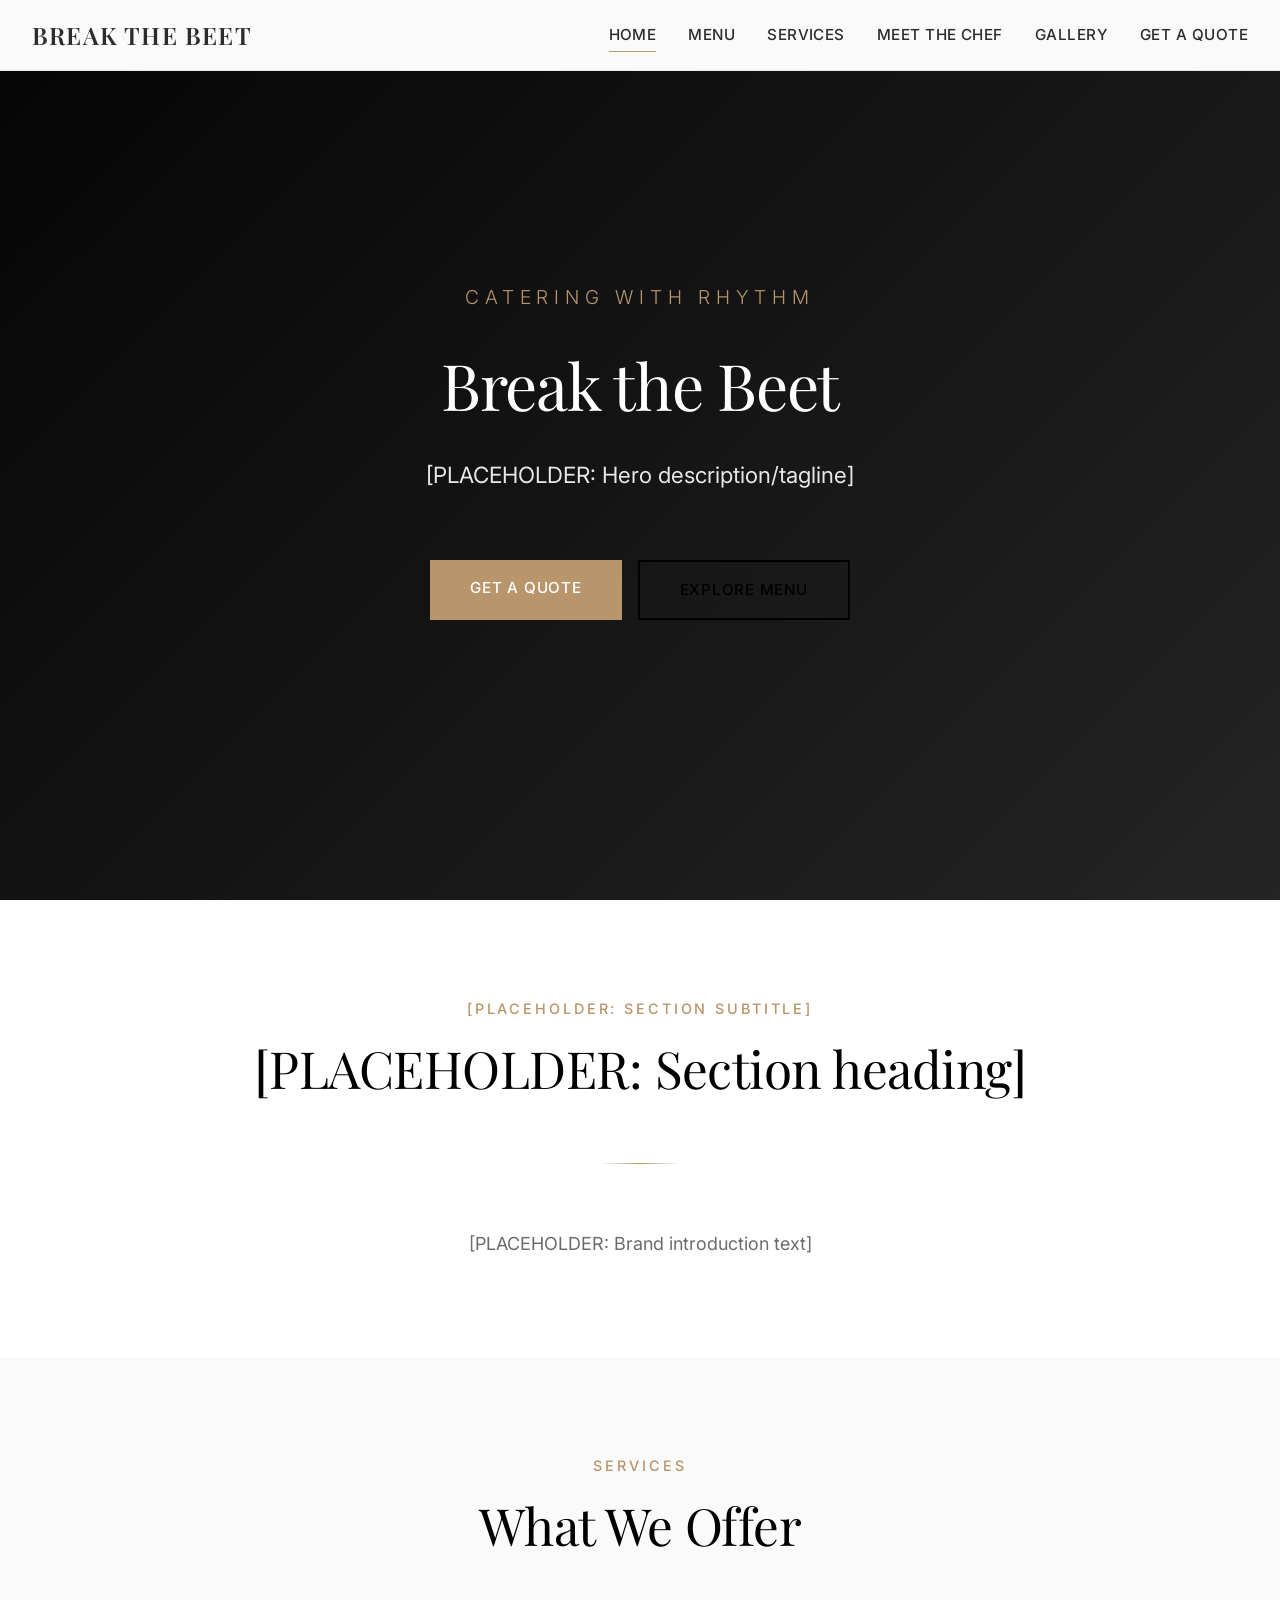
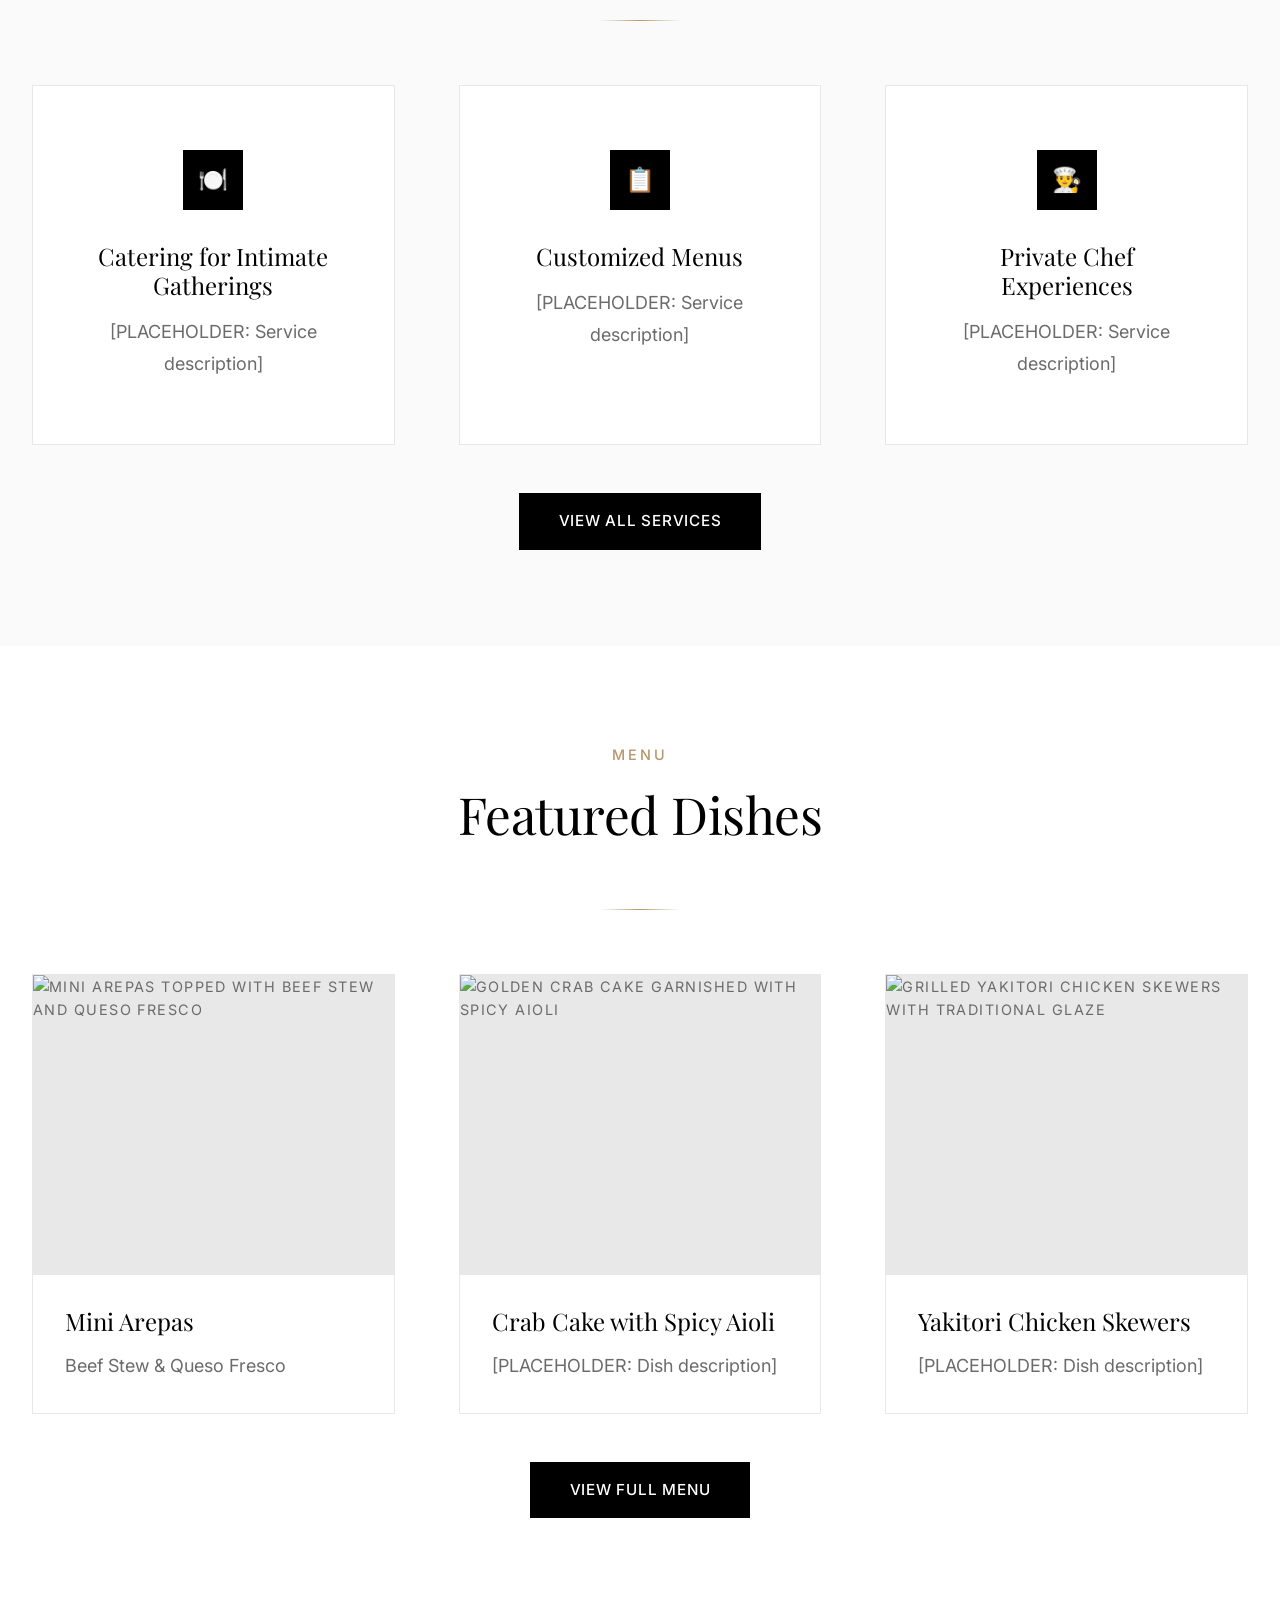
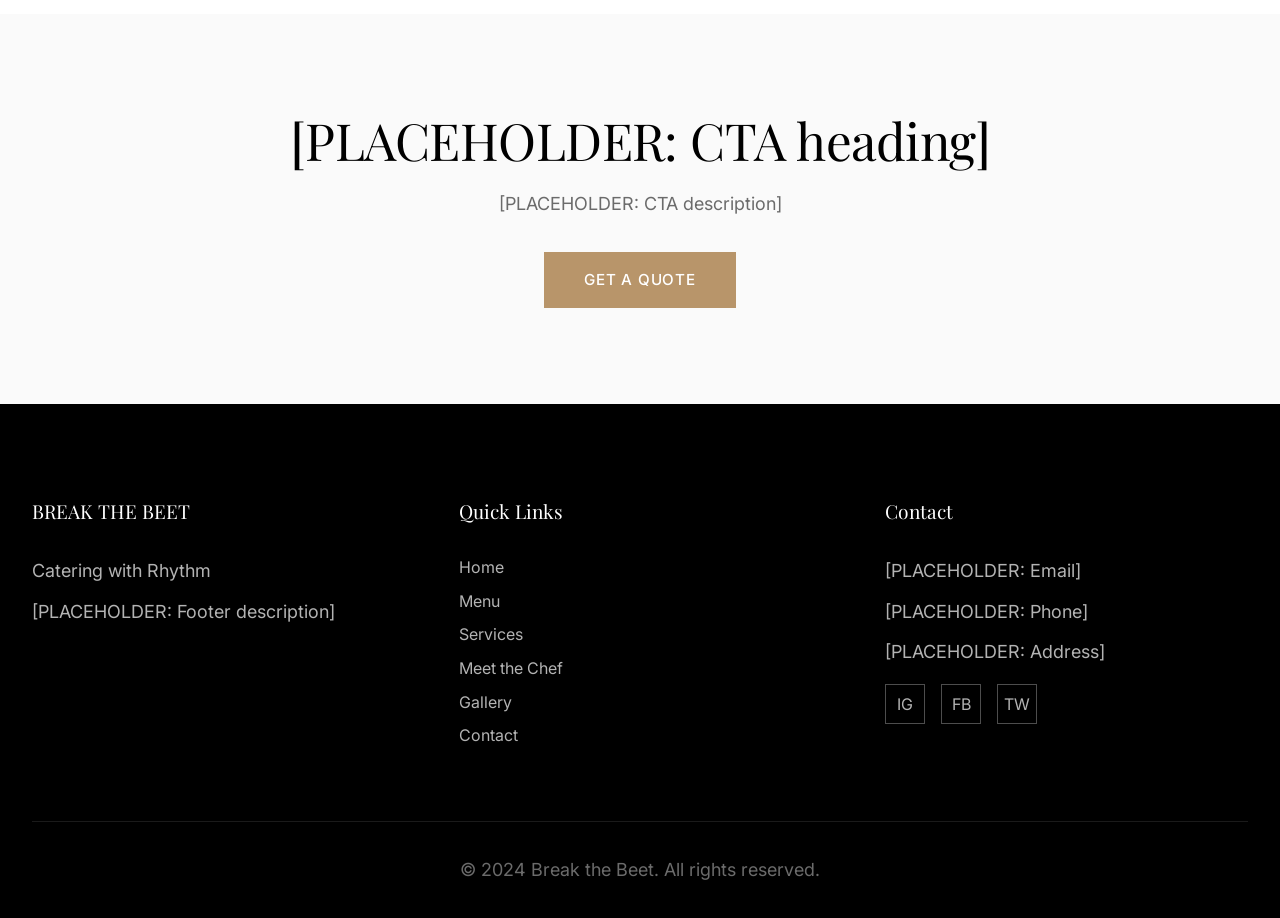
==== commit 7953b9ec: "PHASE 1: Implement comprehensive image asset management system Created professional, GitHub-ready im" ====
--- a/index.html
+++ b/index.html
@@ -9,6 +9,7 @@
 <link rel="preconnect" href="https://fonts.gstatic.com" crossorigin>
 <link href="https://fonts.googleapis.com/css2?family=Playfair+Display:wght@400;500;600;700&family=Inter:wght@300;400;500;600;700&display=swap" rel="stylesheet">
 <link rel="stylesheet" href="css/main.css">
+<link rel="icon" type="image/png" href="images/brand/favicon.png">
 </head>
 <body>
 
@@ -96,21 +97,30 @@
     </div>
     <div class="grid grid-3">
       <article class="menu-item">
-        <div class="menu-image placeholder">Image Placeholder</div>
+        <div class="menu-image">
+          <!-- PLACEHOLDER: Replace with actual image -->
+          <img src="images/menu/mini-arepas.jpg" alt="Mini Arepas topped with beef stew and queso fresco" width="800" height="800" loading="lazy">
+        </div>
         <div class="menu-content">
           <h3 class="menu-name">Mini Arepas</h3>
           <p class="menu-desc">Beef Stew & Queso Fresco</p>
         </div>
       </article>
       <article class="menu-item">
-        <div class="menu-image placeholder">Image Placeholder</div>
+        <div class="menu-image">
+          <!-- PLACEHOLDER: Replace with actual image -->
+          <img src="images/menu/crab-cake.jpg" alt="Golden crab cake garnished with spicy aioli" width="800" height="800" loading="lazy">
+        </div>
         <div class="menu-content">
           <h3 class="menu-name">Crab Cake with Spicy Aioli</h3>
           <p class="menu-desc">[PLACEHOLDER: Dish description]</p>
         </div>
       </article>
       <article class="menu-item">
-        <div class="menu-image placeholder">Image Placeholder</div>
+        <div class="menu-image">
+          <!-- PLACEHOLDER: Replace with actual image -->
+          <img src="images/menu/yakitori-chicken.jpg" alt="Grilled yakitori chicken skewers with traditional glaze" width="800" height="800" loading="lazy">
+        </div>
         <div class="menu-content">
           <h3 class="menu-name">Yakitori Chicken Skewers</h3>
           <p class="menu-desc">[PLACEHOLDER: Dish description]</p>
--- a/css/main.css
+++ b/css/main.css
@@ -28,6 +28,14 @@
 
   /* Transitions */
   --ease: cubic-bezier(0.4, 0, 0.2, 1);
+
+  /* Background Images - PLACEHOLDER: Replace paths when images available */
+  --bg-hero: url('../images/backgrounds/hero-main.jpg');
+  --bg-section: url('../images/backgrounds/section-divider.jpg');
+
+  /* Fallback colors for loading states */
+  --bg-hero-fallback: #1a1a1a;
+  --bg-section-fallback: #f5f5f5;
 }
 
 /* === RESET === */
@@ -74,7 +82,7 @@
 .btn-accent:hover{background:var(--copper);transform:translateY(-2px);box-shadow:0 10px 30px rgba(184,149,106,.3)}
 
 /* === HERO === */
-.hero{min-height:100vh;display:flex;align-items:center;justify-content:center;text-align:center;background:var(--black);color:var(--white);position:relative;overflow:hidden}
+.hero{min-height:100vh;display:flex;align-items:center;justify-content:center;text-align:center;background:var(--bg-hero-fallback) var(--bg-hero) center/cover no-repeat;color:var(--white);position:relative;overflow:hidden}
 .hero::before{content:'';position:absolute;inset:0;background:linear-gradient(135deg,rgba(0,0,0,.8),rgba(44,44,44,.6));z-index:1}
 .hero-content{position:relative;z-index:2;max-width:900px;padding:var(--s3)}
 .hero-tagline{font-size:clamp(.9rem,1.5vw,1.2rem);letter-spacing:.3em;text-transform:uppercase;color:var(--gold);margin-bottom:var(--s3);font-weight:300}
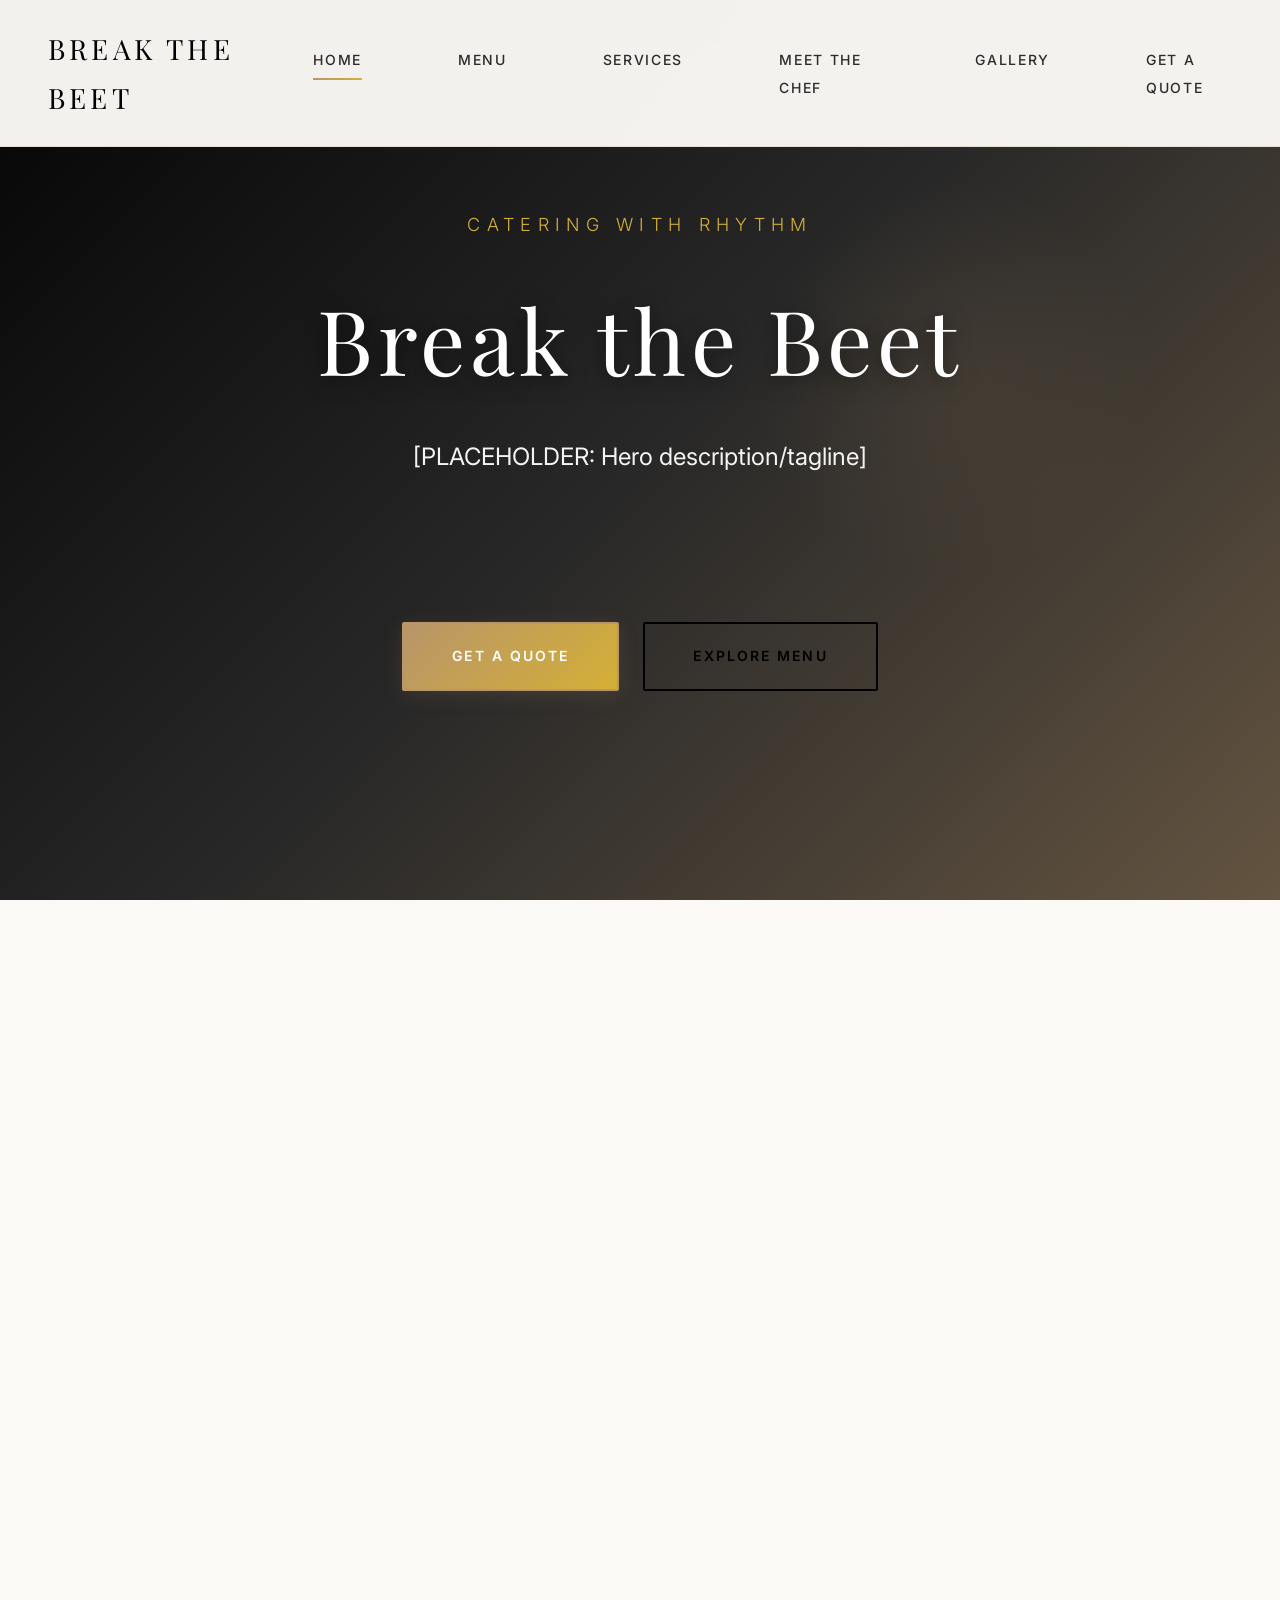
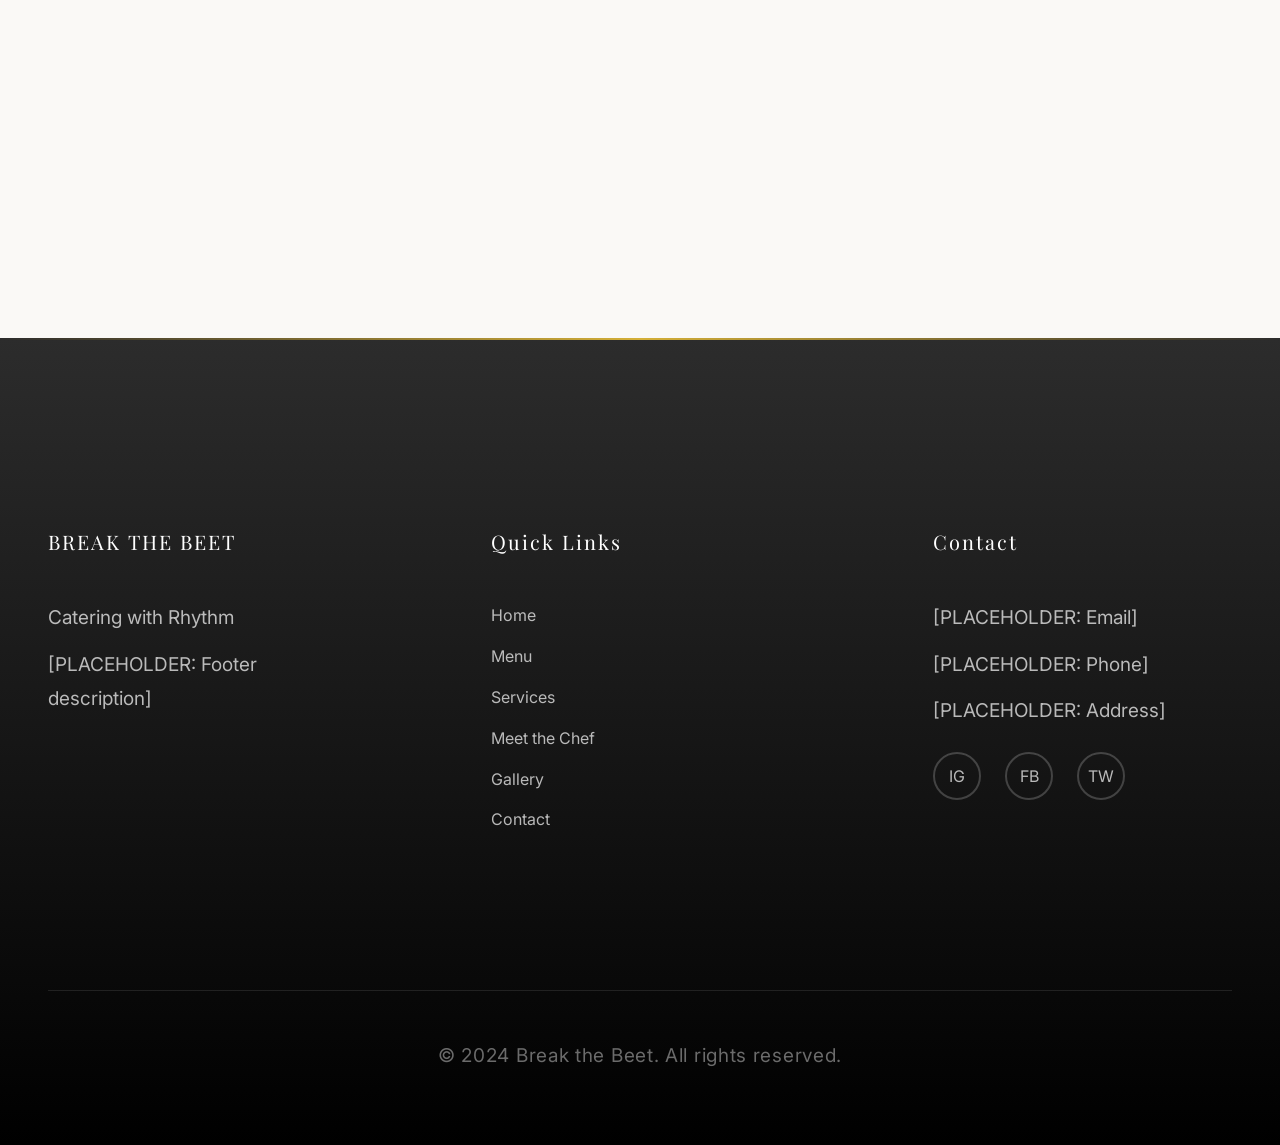
==== commit 28396228: "PHASE 2: Luxury NYC-inspired design upgrade Implemented world-class luxury aesthetic inspired by NYC" ====
--- a/index.html
+++ b/index.html
@@ -9,6 +9,7 @@
 <link rel="preconnect" href="https://fonts.gstatic.com" crossorigin>
 <link href="https://fonts.googleapis.com/css2?family=Playfair+Display:wght@400;500;600;700&family=Inter:wght@300;400;500;600;700&display=swap" rel="stylesheet">
 <link rel="stylesheet" href="css/main.css">
+<link rel="stylesheet" href="css/luxury.css">
 <link rel="icon" type="image/png" href="images/brand/favicon.png">
 </head>
 <body>
@@ -45,19 +46,22 @@
 </section>
 
 <!-- INTRO -->
-<section class="section">
+<section class="section reveal">
   <div class="container-narrow">
     <div class="section-header">
       <p class="section-subtitle">[PLACEHOLDER: Section subtitle]</p>
       <h2>[PLACEHOLDER: Section heading]</h2>
       <div class="divider"></div>
     </div>
-    <p style="text-align:center">[PLACEHOLDER: Brand introduction text]</p>
+    <p class="drop-cap" style="text-align:center">[PLACEHOLDER: Brand introduction text]</p>
   </div>
 </section>
 
+<!-- ART DECO DIVIDER -->
+<div class="deco-divider"></div>
+
 <!-- SERVICES PREVIEW -->
-<section class="section section-alt">
+<section class="section section-alt reveal">
   <div class="container">
     <div class="section-header">
       <p class="section-subtitle">Services</p>
@@ -65,17 +69,17 @@
       <div class="divider"></div>
     </div>
     <div class="grid grid-2">
-      <div class="service-card">
+      <div class="service-card reveal-delay-1">
         <div class="service-icon">🍽️</div>
         <h3 class="service-title">Catering for Intimate Gatherings</h3>
         <p class="service-desc">[PLACEHOLDER: Service description]</p>
       </div>
-      <div class="service-card">
+      <div class="service-card reveal-delay-2">
         <div class="service-icon">📋</div>
         <h3 class="service-title">Customized Menus</h3>
         <p class="service-desc">[PLACEHOLDER: Service description]</p>
       </div>
-      <div class="service-card">
+      <div class="service-card reveal-delay-3">
         <div class="service-icon">👨‍🍳</div>
         <h3 class="service-title">Private Chef Experiences</h3>
         <p class="service-desc">[PLACEHOLDER: Service description]</p>
@@ -87,8 +91,11 @@
   </div>
 </section>
 
+<!-- ART DECO DIVIDER -->
+<div class="deco-divider"></div>
+
 <!-- MENU PREVIEW -->
-<section class="section">
+<section class="section reveal">
   <div class="container">
     <div class="section-header">
       <p class="section-subtitle">Menu</p>
@@ -96,7 +103,7 @@
       <div class="divider"></div>
     </div>
     <div class="grid grid-3">
-      <article class="menu-item">
+      <article class="menu-item reveal-delay-1">
         <div class="menu-image">
           <!-- PLACEHOLDER: Replace with actual image -->
           <img src="images/menu/mini-arepas.jpg" alt="Mini Arepas topped with beef stew and queso fresco" width="800" height="800" loading="lazy">
@@ -106,7 +113,7 @@
           <p class="menu-desc">Beef Stew & Queso Fresco</p>
         </div>
       </article>
-      <article class="menu-item">
+      <article class="menu-item reveal-delay-2">
         <div class="menu-image">
           <!-- PLACEHOLDER: Replace with actual image -->
           <img src="images/menu/crab-cake.jpg" alt="Golden crab cake garnished with spicy aioli" width="800" height="800" loading="lazy">
@@ -116,7 +123,7 @@
           <p class="menu-desc">[PLACEHOLDER: Dish description]</p>
         </div>
       </article>
-      <article class="menu-item">
+      <article class="menu-item reveal-delay-3">
         <div class="menu-image">
           <!-- PLACEHOLDER: Replace with actual image -->
           <img src="images/menu/yakitori-chicken.jpg" alt="Grilled yakitori chicken skewers with traditional glaze" width="800" height="800" loading="lazy">
@@ -133,8 +140,11 @@
   </div>
 </section>
 
+<!-- ART DECO DIVIDER -->
+<div class="deco-divider"></div>
+
 <!-- CTA -->
-<section class="section section-alt">
+<section class="section section-alt reveal">
   <div class="container-narrow" style="text-align:center">
     <h2>[PLACEHOLDER: CTA heading]</h2>
     <p style="margin:1rem 0 2rem">[PLACEHOLDER: CTA description]</p>
--- a/css/luxury.css
+++ b/css/luxury.css
@@ -0,0 +1,1395 @@
+/* ==========================================
+   BREAK THE BEET - LUXURY NYC DESIGN
+   Premium Catering Website - Phase 2
+   Inspired by: Great Performances, Pinch Food Design
+   ========================================== */
+
+/* === LUXURY COLOR PALETTE === */
+:root {
+  /* Base Colors - Refined */
+  --black: #000000;
+  --white: #ffffff;
+  --charcoal: #2c2c2c;
+  --charcoal-light: #4a4a4a;
+  --gray: #6b6b6b;
+  --gray-light: #e8e8e8;
+
+  /* Expanded Gold Palette */
+  --gold: #b8956a;
+  --gold-dark: #8b7355;
+  --gold-light: #d4af37;
+  --copper: #c4936d;
+
+  /* Luxury Additions */
+  --warm-white: #faf9f6;
+  --cream: #f5f3ef;
+  --shadow-sm: rgba(0, 0, 0, 0.04);
+  --shadow-md: rgba(0, 0, 0, 0.08);
+  --shadow-lg: rgba(0, 0, 0, 0.12);
+  --glow-gold: rgba(184, 149, 106, 0.15);
+  --overlay-dark: rgba(0, 0, 0, 0.75);
+
+  /* Typography */
+  --font-heading: 'Playfair Display', serif;
+  --font-body: 'Inter', sans-serif;
+
+  /* Luxury Spacing (DOUBLED for breathing room) */
+  --s1: 0.75rem;
+  --s2: 1.5rem;
+  --s3: 3rem;
+  --s4: 6rem;
+  --s5: 9rem;
+  --s6: 12rem;
+
+  /* Refined Transitions */
+  --ease-smooth: cubic-bezier(0.4, 0, 0.2, 1);
+  --ease-elegant: cubic-bezier(0.25, 0.46, 0.45, 0.94);
+  --ease-bounce: cubic-bezier(0.68, -0.55, 0.265, 1.55);
+
+  /* Background Images */
+  --bg-hero: url('../images/backgrounds/hero-main.jpg');
+  --bg-section: url('../images/backgrounds/section-divider.jpg');
+  --bg-hero-fallback: #1a1a1a;
+}
+
+/* === LUXURY RESET === */
+*,
+*::before,
+*::after {
+  box-sizing: border-box;
+  margin: 0;
+  padding: 0;
+}
+
+html {
+  font-size: 16px;
+  scroll-behavior: smooth;
+  scroll-padding-top: 90px;
+}
+
+body {
+  font-family: var(--font-body);
+  color: var(--charcoal);
+  background: var(--warm-white);
+  line-height: 1.75;
+  -webkit-font-smoothing: antialiased;
+  -moz-osx-font-smoothing: grayscale;
+  font-feature-settings: 'kern' 1, 'liga' 1;
+}
+
+img {
+  max-width: 100%;
+  height: auto;
+  display: block;
+}
+
+a {
+  color: inherit;
+  text-decoration: none;
+  transition: all 0.4s var(--ease-smooth);
+}
+
+button {
+  font-family: inherit;
+  cursor: pointer;
+  border: none;
+}
+
+ul {
+  list-style: none;
+}
+
+/* === LUXURY TYPOGRAPHY === */
+h1, h2, h3, h4, h5, h6 {
+  font-family: var(--font-heading);
+  font-weight: 400;
+  line-height: 1.15;
+  color: var(--black);
+  letter-spacing: 0.02em;
+  margin-bottom: var(--s2);
+}
+
+/* Dramatic Scale Hierarchy */
+h1 {
+  font-size: clamp(3rem, 7vw, 6rem);
+  letter-spacing: 0.05em;
+  font-weight: 300;
+  line-height: 1.1;
+}
+
+h2 {
+  font-size: clamp(2.25rem, 5vw, 4.5rem);
+  letter-spacing: 0.08em;
+  font-weight: 300;
+}
+
+h3 {
+  font-size: clamp(1.75rem, 3.5vw, 3rem);
+  letter-spacing: 0.06em;
+}
+
+h4 {
+  font-size: clamp(1.375rem, 2.5vw, 2.25rem);
+  letter-spacing: 0.05em;
+}
+
+p {
+  font-size: clamp(1.0625rem, 1.5vw, 1.1875rem);
+  line-height: 1.8;
+  color: var(--gray);
+  margin-bottom: var(--s2);
+}
+
+/* Elegant Drop Caps */
+.drop-cap::first-letter {
+  font-family: var(--font-heading);
+  font-size: 4.5em;
+  font-weight: 400;
+  line-height: 0.85;
+  float: left;
+  margin: 0.1em 0.15em 0 0;
+  color: var(--gold);
+}
+
+/* Pullquotes */
+.pullquote {
+  font-family: var(--font-heading);
+  font-size: clamp(1.5rem, 3vw, 2.25rem);
+  font-style: italic;
+  line-height: 1.4;
+  color: var(--gold-dark);
+  padding: var(--s3) var(--s4);
+  margin: var(--s4) 0;
+  border-left: 3px solid var(--gold);
+  background: linear-gradient(90deg, var(--glow-gold) 0%, transparent 100%);
+}
+
+/* Fine Italic for Chef Quotes */
+.chef-quote {
+  font-family: var(--font-heading);
+  font-size: 1.25rem;
+  font-style: italic;
+  color: var(--charcoal-light);
+  line-height: 1.6;
+}
+
+/* === LUXURY LAYOUT === */
+.container {
+  max-width: 1600px;
+  margin: 0 auto;
+  padding: 0 var(--s3);
+}
+
+.container-narrow {
+  max-width: 1000px;
+  margin: 0 auto;
+  padding: 0 var(--s3);
+}
+
+.section {
+  padding: var(--s6) 0;
+  position: relative;
+}
+
+.section-alt {
+  background: var(--cream);
+  position: relative;
+}
+
+/* Elegant Section Dividers with Geometric Patterns */
+.section-divider {
+  position: relative;
+  height: 1px;
+  background: linear-gradient(90deg, transparent 0%, var(--gold-light) 50%, transparent 100%);
+  margin: var(--s5) 0;
+}
+
+.section-divider::before,
+.section-divider::after {
+  content: '';
+  position: absolute;
+  top: 50%;
+  transform: translateY(-50%);
+  width: 12px;
+  height: 12px;
+  border: 1px solid var(--gold);
+  background: var(--warm-white);
+}
+
+.section-divider::before {
+  left: 50%;
+  margin-left: -6px;
+  transform: translateY(-50%) rotate(45deg);
+}
+
+.section-divider::after {
+  left: 50%;
+  margin-left: 20px;
+  border-radius: 50%;
+}
+
+/* Art Deco Accent Lines */
+.deco-line {
+  position: relative;
+  text-align: center;
+  margin: var(--s4) 0;
+}
+
+.deco-line::before {
+  content: '';
+  position: absolute;
+  top: 50%;
+  left: 0;
+  right: 0;
+  height: 1px;
+  background: linear-gradient(90deg, transparent, var(--gold-light), transparent);
+}
+
+.deco-line span {
+  position: relative;
+  display: inline-block;
+  padding: 0 var(--s2);
+  background: var(--warm-white);
+  color: var(--gold);
+  font-family: var(--font-heading);
+  letter-spacing: 0.2em;
+  font-size: 0.875rem;
+}
+
+/* === NAVIGATION - LUXURY ENHANCEMENT === */
+.nav {
+  position: fixed;
+  top: 0;
+  left: 0;
+  right: 0;
+  background: rgba(250, 249, 246, 0.97);
+  backdrop-filter: blur(20px) saturate(180%);
+  z-index: 1000;
+  border-bottom: 1px solid rgba(184, 149, 106, 0.2);
+  transition: all 0.4s var(--ease-smooth);
+  box-shadow: 0 2px 20px var(--shadow-sm);
+}
+
+.nav.scrolled {
+  box-shadow: 0 4px 30px var(--shadow-md);
+  border-bottom-color: var(--gold-light);
+}
+
+.nav-container {
+  max-width: 1600px;
+  margin: 0 auto;
+  padding: var(--s2) var(--s3);
+  display: flex;
+  justify-content: space-between;
+  align-items: center;
+}
+
+.logo {
+  font-family: var(--font-heading);
+  font-size: 1.75rem;
+  font-weight: 400;
+  letter-spacing: 0.15em;
+  color: var(--black);
+  transition: all 0.3s var(--ease-smooth);
+}
+
+.logo:hover {
+  color: var(--gold-dark);
+  transform: translateX(-2px);
+}
+
+.nav-links {
+  display: flex;
+  gap: var(--s4);
+}
+
+.nav-links a {
+  font-size: 0.875rem;
+  letter-spacing: 0.12em;
+  text-transform: uppercase;
+  font-weight: 500;
+  padding: 0.75rem 0;
+  position: relative;
+  color: var(--charcoal);
+}
+
+.nav-links a::after {
+  content: '';
+  position: absolute;
+  bottom: 0;
+  left: 0;
+  width: 0;
+  height: 2px;
+  background: linear-gradient(90deg, var(--gold), var(--gold-light));
+  transition: width 0.4s var(--ease-elegant);
+}
+
+.nav-links a:hover::after,
+.nav-links a.active::after {
+  width: 100%;
+}
+
+.nav-links a:hover {
+  color: var(--gold-dark);
+}
+
+.nav-toggle {
+  display: none;
+  background: none;
+  padding: 0.5rem;
+}
+
+.nav-toggle span {
+  display: block;
+  width: 28px;
+  height: 2px;
+  background: var(--black);
+  margin: 6px 0;
+  transition: all 0.3s var(--ease-smooth);
+  border-radius: 2px;
+}
+
+/* === LUXURY BUTTONS === */
+.btn {
+  display: inline-block;
+  padding: 1.25rem 3rem;
+  font-size: 0.875rem;
+  font-weight: 600;
+  letter-spacing: 0.15em;
+  text-transform: uppercase;
+  text-align: center;
+  border-radius: 2px;
+  transition: all 0.4s var(--ease-smooth);
+  position: relative;
+  overflow: hidden;
+  min-width: 200px;
+}
+
+.btn::before {
+  content: '';
+  position: absolute;
+  top: 50%;
+  left: 50%;
+  width: 0;
+  height: 0;
+  border-radius: 50%;
+  background: rgba(255, 255, 255, 0.1);
+  transform: translate(-50%, -50%);
+  transition: width 0.6s, height 0.6s;
+}
+
+.btn:hover::before {
+  width: 300px;
+  height: 300px;
+}
+
+.btn-primary {
+  background: var(--black);
+  color: var(--white);
+  border: 2px solid var(--black);
+  box-shadow: 0 4px 15px var(--shadow-md);
+}
+
+.btn-primary:hover {
+  background: var(--charcoal);
+  transform: translateY(-3px);
+  box-shadow: 0 12px 35px rgba(0, 0, 0, 0.25);
+}
+
+.btn-secondary {
+  background: transparent;
+  color: var(--black);
+  border: 2px solid var(--black);
+}
+
+.btn-secondary:hover {
+  background: var(--black);
+  color: var(--white);
+  box-shadow: 0 8px 25px rgba(0, 0, 0, 0.15);
+}
+
+.btn-accent {
+  background: linear-gradient(135deg, var(--gold), var(--gold-light));
+  color: var(--white);
+  border: 2px solid var(--gold);
+  box-shadow: 0 4px 20px var(--glow-gold);
+}
+
+.btn-accent:hover {
+  background: linear-gradient(135deg, var(--gold-dark), var(--gold));
+  transform: translateY(-3px) scale(1.02);
+  box-shadow: 0 12px 40px rgba(184, 149, 106, 0.35);
+}
+
+/* Subtle pulse animation on CTA */
+@keyframes pulse {
+  0%, 100% {
+    box-shadow: 0 4px 20px var(--glow-gold);
+  }
+  50% {
+    box-shadow: 0 6px 30px rgba(184, 149, 106, 0.3);
+  }
+}
+
+.btn-accent {
+  animation: pulse 3s ease-in-out infinite;
+}
+
+/* === HERO - DYNAMIC GRADIENT BACKGROUND === */
+.hero {
+  min-height: 100vh;
+  display: flex;
+  align-items: center;
+  justify-content: center;
+  text-align: center;
+  position: relative;
+  overflow: hidden;
+  background: var(--bg-hero-fallback);
+}
+
+/* Animated Gradient Background */
+.hero::before {
+  content: '';
+  position: absolute;
+  inset: 0;
+  background: linear-gradient(135deg,
+    rgba(0, 0, 0, 0.85) 0%,
+    rgba(44, 44, 44, 0.75) 50%,
+    rgba(139, 115, 85, 0.65) 100%
+  );
+  z-index: 1;
+  animation: gradientShift 15s ease-in-out infinite alternate;
+}
+
+@keyframes gradientShift {
+  0% {
+    background: linear-gradient(135deg,
+      rgba(0, 0, 0, 0.85) 0%,
+      rgba(44, 44, 44, 0.75) 50%,
+      rgba(139, 115, 85, 0.65) 100%
+    );
+  }
+  100% {
+    background: linear-gradient(135deg,
+      rgba(44, 44, 44, 0.8) 0%,
+      rgba(0, 0, 0, 0.7) 50%,
+      rgba(184, 149, 106, 0.55) 100%
+    );
+  }
+}
+
+/* Subtle floating elements */
+.hero::after {
+  content: '';
+  position: absolute;
+  top: 20%;
+  right: 10%;
+  width: 400px;
+  height: 400px;
+  background: radial-gradient(circle, rgba(184, 149, 106, 0.1) 0%, transparent 70%);
+  border-radius: 50%;
+  animation: float 20s ease-in-out infinite;
+  z-index: 1;
+}
+
+@keyframes float {
+  0%, 100% {
+    transform: translate(0, 0);
+  }
+  50% {
+    transform: translate(-30px, -50px);
+  }
+}
+
+.hero-content {
+  position: relative;
+  z-index: 2;
+  max-width: 1000px;
+  padding: var(--s4);
+}
+
+.hero-tagline {
+  font-size: clamp(0.875rem, 1.5vw, 1.125rem);
+  letter-spacing: 0.35em;
+  text-transform: uppercase;
+  color: var(--gold-light);
+  margin-bottom: var(--s3);
+  font-weight: 300;
+  animation: fadeInUp 1s var(--ease-elegant) 0.3s backwards;
+}
+
+.hero h1 {
+  color: var(--white);
+  margin-bottom: var(--s3);
+  text-shadow: 0 4px 20px rgba(0, 0, 0, 0.5);
+  animation: fadeInUp 1s var(--ease-elegant) 0.5s backwards;
+}
+
+.hero-description {
+  font-size: clamp(1.125rem, 2vw, 1.5rem);
+  color: rgba(255, 255, 255, 0.95);
+  margin-bottom: var(--s5);
+  line-height: 1.75;
+  max-width: 700px;
+  margin-left: auto;
+  margin-right: auto;
+  animation: fadeInUp 1s var(--ease-elegant) 0.7s backwards;
+}
+
+.hero-cta {
+  display: flex;
+  gap: var(--s2);
+  justify-content: center;
+  flex-wrap: wrap;
+  animation: fadeInUp 1s var(--ease-elegant) 0.9s backwards;
+}
+
+/* === MICRO-ANIMATIONS === */
+@keyframes fadeInUp {
+  from {
+    opacity: 0;
+    transform: translateY(40px);
+  }
+  to {
+    opacity: 1;
+    transform: translateY(0);
+  }
+}
+
+@keyframes fadeIn {
+  from {
+    opacity: 0;
+  }
+  to {
+    opacity: 1;
+  }
+}
+
+@keyframes slideUp {
+  from {
+    opacity: 0;
+    transform: translateY(30px);
+  }
+  to {
+    opacity: 1;
+    transform: translateY(0);
+  }
+}
+
+@keyframes scaleIn {
+  from {
+    opacity: 0;
+    transform: scale(0.95);
+  }
+  to {
+    opacity: 1;
+    transform: scale(1);
+  }
+}
+
+/* Scroll reveal classes */
+.reveal {
+  opacity: 0;
+}
+
+.reveal.active {
+  animation: fadeInUp 0.8s var(--ease-elegant) forwards;
+}
+
+.reveal-delay-1 {
+  animation-delay: 0.1s;
+}
+
+.reveal-delay-2 {
+  animation-delay: 0.2s;
+}
+
+.reveal-delay-3 {
+  animation-delay: 0.3s;
+}
+
+/* === STICKY CTA - ENHANCED === */
+.sticky-cta {
+  position: fixed;
+  bottom: var(--s3);
+  right: var(--s3);
+  z-index: 999;
+  opacity: 0;
+  transform: translateY(30px);
+  transition: all 0.4s var(--ease-smooth);
+}
+
+.sticky-cta.visible {
+  opacity: 1;
+  transform: translateY(0);
+}
+
+/* === DIVIDER - LUXURY === */
+.divider {
+  width: 100px;
+  height: 2px;
+  background: linear-gradient(90deg, transparent, var(--gold-light), transparent);
+  margin: var(--s4) auto;
+  position: relative;
+}
+
+.divider::before {
+  content: '';
+  position: absolute;
+  top: 50%;
+  left: 50%;
+  transform: translate(-50%, -50%);
+  width: 8px;
+  height: 8px;
+  background: var(--gold);
+  border-radius: 50%;
+}
+
+/* === SECTION HEADER - LUXURY === */
+.section-header {
+  text-align: center;
+  margin-bottom: var(--s5);
+  padding: 0 var(--s3);
+}
+
+.section-subtitle {
+  font-size: 0.875rem;
+  letter-spacing: 0.25em;
+  text-transform: uppercase;
+  color: var(--gold);
+  margin-bottom: var(--s2);
+  font-weight: 600;
+}
+
+.section-header h1,
+.section-header h2 {
+  margin-bottom: var(--s2);
+}
+
+/* === GRID LAYOUTS - ASYMMETRIC LUXURY === */
+.grid {
+  display: grid;
+  gap: var(--s4);
+}
+
+.grid-2 {
+  grid-template-columns: repeat(auto-fit, minmax(350px, 1fr));
+}
+
+.grid-3 {
+  grid-template-columns: repeat(auto-fit, minmax(380px, 1fr));
+}
+
+/* Pinterest-style masonry effect (CSS-only approximation) */
+.grid-masonry {
+  display: grid;
+  grid-template-columns: repeat(auto-fit, minmax(350px, 1fr));
+  grid-auto-rows: 20px;
+  gap: var(--s3);
+}
+
+.grid-masonry > * {
+  grid-row: span var(--row-span, 15);
+}
+
+/* === MENU ITEMS - LUXURY ENHANCEMENT === */
+.menu-item {
+  background: var(--white);
+  border: 1px solid rgba(232, 232, 232, 0.5);
+  transition: all 0.5s var(--ease-smooth);
+  overflow: hidden;
+  box-shadow: 0 2px 15px var(--shadow-sm);
+  position: relative;
+}
+
+.menu-item::before {
+  content: '';
+  position: absolute;
+  top: 0;
+  left: 0;
+  right: 0;
+  height: 0;
+  background: linear-gradient(180deg, var(--glow-gold) 0%, transparent 100%);
+  transition: height 0.5s var(--ease-smooth);
+  z-index: 1;
+}
+
+.menu-item:hover::before {
+  height: 100%;
+}
+
+.menu-item:hover {
+  transform: translateY(-8px);
+  box-shadow: 0 25px 50px rgba(0, 0, 0, 0.12);
+  border-color: var(--gold-light);
+}
+
+.menu-image {
+  width: 100%;
+  height: 380px;
+  background: var(--gray-light);
+  overflow: hidden;
+  position: relative;
+}
+
+.menu-image img {
+  width: 100%;
+  height: 100%;
+  object-fit: cover;
+  transition: transform 0.6s var(--ease-smooth);
+}
+
+.menu-item:hover .menu-image img {
+  transform: scale(1.05);
+}
+
+/* Vignette overlay on images */
+.menu-image::after {
+  content: '';
+  position: absolute;
+  inset: 0;
+  background: radial-gradient(circle at center, transparent 50%, rgba(0, 0, 0, 0.15) 100%);
+  pointer-events: none;
+}
+
+.menu-content {
+  padding: var(--s3);
+  position: relative;
+  z-index: 2;
+}
+
+.menu-name {
+  font-size: 1.75rem;
+  margin-bottom: var(--s2);
+  color: var(--black);
+  letter-spacing: 0.05em;
+}
+
+.menu-desc {
+  color: var(--gray);
+  line-height: 1.7;
+}
+
+/* === SERVICE CARDS - ENHANCED LAYOUT === */
+.service-card {
+  padding: var(--s5) var(--s4);
+  text-align: center;
+  border: 1px solid rgba(232, 232, 232, 0.6);
+  background: var(--white);
+  transition: all 0.5s var(--ease-smooth);
+  box-shadow: 0 4px 20px var(--shadow-sm);
+  position: relative;
+  overflow: hidden;
+}
+
+.service-card::before {
+  content: '';
+  position: absolute;
+  top: 0;
+  left: 0;
+  width: 100%;
+  height: 4px;
+  background: linear-gradient(90deg, var(--gold), var(--gold-light));
+  transform: scaleX(0);
+  transform-origin: left;
+  transition: transform 0.5s var(--ease-smooth);
+}
+
+.service-card:hover::before {
+  transform: scaleX(1);
+}
+
+.service-card:hover {
+  border-color: var(--gold);
+  transform: translateY(-10px);
+  box-shadow: 0 30px 60px rgba(0, 0, 0, 0.1);
+}
+
+.service-icon {
+  width: 80px;
+  height: 80px;
+  margin: 0 auto var(--s3);
+  background: linear-gradient(135deg, var(--black), var(--charcoal));
+  display: flex;
+  align-items: center;
+  justify-content: center;
+  color: var(--white);
+  font-size: 2rem;
+  border-radius: 50%;
+  box-shadow: 0 8px 25px var(--shadow-md);
+  transition: all 0.4s var(--ease-smooth);
+}
+
+.service-card:hover .service-icon {
+  background: linear-gradient(135deg, var(--gold), var(--gold-light));
+  transform: scale(1.1) rotate(5deg);
+}
+
+.service-title {
+  font-size: 2rem;
+  margin-bottom: var(--s2);
+  letter-spacing: 0.05em;
+}
+
+.service-desc {
+  color: var(--gray);
+  line-height: 1.8;
+  font-size: 1.0625rem;
+}
+
+/* === CHEF BIO - LUXURY LAYOUT === */
+.chef-bio {
+  display: grid;
+  grid-template-columns: 1fr 1fr;
+  gap: var(--s5);
+  align-items: center;
+  margin-top: var(--s5);
+}
+
+.chef-image {
+  width: 100%;
+  height: 700px;
+  overflow: hidden;
+  position: relative;
+  box-shadow: 0 20px 60px rgba(0, 0, 0, 0.15);
+}
+
+.chef-image img {
+  width: 100%;
+  height: 100%;
+  object-fit: cover;
+  transition: transform 0.8s var(--ease-smooth);
+}
+
+.chef-bio:hover .chef-image img {
+  transform: scale(1.03);
+}
+
+/* Elegant frame effect */
+.chef-image::after {
+  content: '';
+  position: absolute;
+  inset: 20px;
+  border: 1px solid rgba(255, 255, 255, 0.3);
+  pointer-events: none;
+}
+
+.chef-content h2 {
+  margin-bottom: var(--s2);
+}
+
+.chef-title {
+  font-size: 1.375rem;
+  color: var(--gold);
+  margin-bottom: var(--s3);
+  font-style: italic;
+  font-weight: 300;
+}
+
+.chef-content p {
+  margin-bottom: var(--s3);
+}
+
+.chef-credentials {
+  margin-top: var(--s4);
+  padding: var(--s3);
+  background: linear-gradient(135deg, var(--cream) 0%, var(--warm-white) 100%);
+  border-left: 4px solid var(--gold);
+  box-shadow: 0 4px 20px var(--shadow-sm);
+}
+
+.chef-credentials h4 {
+  font-size: 1.125rem;
+  text-transform: uppercase;
+  letter-spacing: 0.15em;
+  margin-bottom: var(--s2);
+  color: var(--charcoal);
+}
+
+.chef-credentials ul {
+  list-style: none;
+}
+
+.chef-credentials li {
+  color: var(--gray);
+  margin-bottom: var(--s1);
+  padding-left: var(--s2);
+  position: relative;
+  line-height: 1.7;
+}
+
+.chef-credentials li::before {
+  content: '◆';
+  position: absolute;
+  left: 0;
+  color: var(--gold);
+  font-size: 0.75rem;
+}
+
+/* === GALLERY - LUXURY GRID === */
+.gallery-grid {
+  display: grid;
+  grid-template-columns: repeat(auto-fit, minmax(400px, 1fr));
+  gap: var(--s3);
+  margin-top: var(--s5);
+}
+
+.gallery-item {
+  position: relative;
+  height: 500px;
+  overflow: hidden;
+  cursor: pointer;
+  box-shadow: 0 8px 30px var(--shadow-md);
+  transition: all 0.5s var(--ease-smooth);
+}
+
+.gallery-item img {
+  width: 100%;
+  height: 100%;
+  object-fit: cover;
+  transition: transform 0.7s var(--ease-smooth);
+}
+
+.gallery-item:hover {
+  transform: translateY(-8px);
+  box-shadow: 0 20px 50px rgba(0, 0, 0, 0.2);
+}
+
+.gallery-item:hover img {
+  transform: scale(1.08);
+}
+
+/* Hover overlay */
+.gallery-item::before {
+  content: '';
+  position: absolute;
+  inset: 0;
+  background: linear-gradient(180deg, transparent 0%, rgba(0, 0, 0, 0.6) 100%);
+  opacity: 0;
+  transition: opacity 0.4s var(--ease-smooth);
+  z-index: 1;
+}
+
+.gallery-item:hover::before {
+  opacity: 1;
+}
+
+.gallery-placeholder {
+  text-align: center;
+  padding: var(--s4);
+  color: var(--gray);
+}
+
+/* === FORM - LUXURY ENHANCEMENT === */
+.form-wrapper {
+  max-width: 800px;
+  margin: var(--s5) auto;
+  padding: var(--s5) var(--s4);
+  background: var(--white);
+  border: 1px solid rgba(184, 149, 106, 0.2);
+  box-shadow: 0 15px 50px rgba(0, 0, 0, 0.08);
+}
+
+.form-steps {
+  display: flex;
+  justify-content: center;
+  gap: var(--s4);
+  margin-bottom: var(--s5);
+}
+
+.form-step {
+  display: flex;
+  align-items: center;
+  gap: var(--s2);
+  color: var(--gray);
+  font-size: 0.875rem;
+  text-transform: uppercase;
+  letter-spacing: 0.15em;
+  font-weight: 500;
+}
+
+.step-number {
+  width: 40px;
+  height: 40px;
+  border-radius: 50%;
+  background: var(--gray-light);
+  display: flex;
+  align-items: center;
+  justify-content: center;
+  font-weight: 700;
+  transition: all 0.4s var(--ease-smooth);
+}
+
+.form-step.active .step-number {
+  background: linear-gradient(135deg, var(--gold), var(--gold-light));
+  color: var(--white);
+  box-shadow: 0 6px 20px var(--glow-gold);
+  transform: scale(1.1);
+}
+
+.form-step.active {
+  color: var(--black);
+}
+
+.form-section {
+  display: none;
+}
+
+.form-section.active {
+  display: block;
+  animation: fadeIn 0.5s var(--ease-smooth);
+}
+
+.form-group {
+  margin-bottom: var(--s3);
+  position: relative;
+}
+
+/* Floating labels */
+.form-group label {
+  display: block;
+  margin-bottom: var(--s1);
+  font-weight: 600;
+  color: var(--charcoal);
+  font-size: 0.875rem;
+  text-transform: uppercase;
+  letter-spacing: 0.1em;
+  transition: all 0.3s var(--ease-smooth);
+}
+
+.form-group input,
+.form-group select,
+.form-group textarea {
+  width: 100%;
+  padding: 1.125rem 1.25rem;
+  border: 2px solid var(--gray-light);
+  background: var(--warm-white);
+  font-family: var(--font-body);
+  font-size: 1rem;
+  color: var(--charcoal);
+  transition: all 0.4s var(--ease-smooth);
+  border-radius: 2px;
+}
+
+/* Gold glow on focus */
+.form-group input:focus,
+.form-group select:focus,
+.form-group textarea:focus {
+  outline: none;
+  border-color: var(--gold);
+  background: var(--white);
+  box-shadow: 0 0 0 4px var(--glow-gold);
+}
+
+.form-group textarea {
+  resize: vertical;
+  min-height: 180px;
+  line-height: 1.6;
+}
+
+.form-nav {
+  display: flex;
+  justify-content: space-between;
+  gap: var(--s2);
+  margin-top: var(--s4);
+}
+
+.form-nav button {
+  flex: 1;
+}
+
+/* === TESTIMONIALS - LUXURY === */
+.testimonials {
+  background: var(--black);
+  color: var(--white);
+  text-align: center;
+  padding: var(--s6) 0;
+  position: relative;
+  overflow: hidden;
+}
+
+.testimonials::before {
+  content: '';
+  position: absolute;
+  top: 0;
+  left: 0;
+  right: 0;
+  height: 1px;
+  background: linear-gradient(90deg, transparent, var(--gold), transparent);
+}
+
+.testimonials h2 {
+  color: var(--white);
+}
+
+.testimonials-empty {
+  padding: var(--s5);
+  color: rgba(255, 255, 255, 0.5);
+  font-style: italic;
+  font-size: 1.0625rem;
+}
+
+.testimonials-grid {
+  display: grid;
+  grid-template-columns: repeat(auto-fit, minmax(350px, 1fr));
+  gap: var(--s4);
+  margin-top: var(--s5);
+}
+
+.testimonial-card {
+  padding: var(--s4);
+  background: rgba(255, 255, 255, 0.03);
+  border: 1px solid rgba(184, 149, 106, 0.2);
+  box-shadow: 0 8px 30px rgba(0, 0, 0, 0.2);
+  transition: all 0.4s var(--ease-smooth);
+}
+
+.testimonial-card:hover {
+  background: rgba(255, 255, 255, 0.05);
+  border-color: var(--gold);
+  transform: translateY(-5px);
+}
+
+/* === FOOTER - LUXURY === */
+.footer {
+  background: linear-gradient(180deg, var(--charcoal) 0%, var(--black) 100%);
+  color: var(--white);
+  padding: var(--s6) 0 var(--s3);
+  position: relative;
+}
+
+.footer::before {
+  content: '';
+  position: absolute;
+  top: 0;
+  left: 0;
+  right: 0;
+  height: 2px;
+  background: linear-gradient(90deg, transparent, var(--gold-light), transparent);
+}
+
+.footer-content {
+  display: grid;
+  grid-template-columns: repeat(auto-fit, minmax(280px, 1fr));
+  gap: var(--s5);
+  margin-bottom: var(--s5);
+}
+
+.footer-section h3 {
+  color: var(--white);
+  font-size: 1.25rem;
+  margin-bottom: var(--s3);
+  letter-spacing: 0.1em;
+}
+
+.footer-section p,
+.footer-section a {
+  color: rgba(255, 255, 255, 0.7);
+  margin-bottom: var(--s1);
+  display: block;
+  transition: all 0.3s var(--ease-smooth);
+  line-height: 1.8;
+}
+
+.footer-section a:hover {
+  color: var(--gold-light);
+  transform: translateX(4px);
+}
+
+.social-links {
+  display: flex;
+  gap: var(--s2);
+  margin-top: var(--s2);
+}
+
+.social-links a {
+  width: 48px;
+  height: 48px;
+  border: 2px solid rgba(255, 255, 255, 0.2);
+  display: flex;
+  align-items: center;
+  justify-content: center;
+  transition: all 0.4s var(--ease-smooth);
+  border-radius: 50%;
+}
+
+.social-links a:hover {
+  border-color: var(--gold);
+  background: linear-gradient(135deg, var(--gold), var(--gold-light));
+  color: var(--white);
+  transform: translateY(-4px) rotate(5deg);
+}
+
+.footer-bottom {
+  text-align: center;
+  padding-top: var(--s3);
+  border-top: 1px solid rgba(255, 255, 255, 0.1);
+  color: rgba(255, 255, 255, 0.5);
+  font-size: 0.875rem;
+  letter-spacing: 0.05em;
+}
+
+/* === RESPONSIVE - LUXURY MAINTAINED === */
+@media (max-width: 1024px) {
+  .chef-bio {
+    grid-template-columns: 1fr;
+  }
+
+  .gallery-grid {
+    grid-template-columns: repeat(auto-fit, minmax(320px, 1fr));
+  }
+
+  .chef-image {
+    height: 600px;
+  }
+}
+
+@media (max-width: 768px) {
+  :root {
+    --s3: 2rem;
+    --s4: 4rem;
+    --s5: 6rem;
+    --s6: 8rem;
+  }
+
+  .nav-links {
+    position: fixed;
+    top: 85px;
+    left: -100%;
+    flex-direction: column;
+    background: rgba(250, 249, 246, 0.98);
+    width: 100%;
+    padding: var(--s3);
+    border-bottom: 1px solid var(--gold-light);
+    transition: left 0.4s var(--ease-smooth);
+    gap: var(--s2);
+    box-shadow: 0 10px 40px var(--shadow-lg);
+  }
+
+  .nav-links.active {
+    left: 0;
+  }
+
+  .nav-toggle {
+    display: block;
+  }
+
+  .nav-toggle.active span:nth-child(1) {
+    transform: rotate(45deg) translate(6px, 6px);
+  }
+
+  .nav-toggle.active span:nth-child(2) {
+    opacity: 0;
+  }
+
+  .nav-toggle.active span:nth-child(3) {
+    transform: rotate(-45deg) translate(8px, -8px);
+  }
+
+  .grid-2,
+  .grid-3 {
+    grid-template-columns: 1fr;
+  }
+
+  .gallery-grid {
+    grid-template-columns: 1fr;
+  }
+
+  .hero-cta {
+    flex-direction: column;
+  }
+
+  .sticky-cta {
+    bottom: var(--s2);
+    right: var(--s2);
+  }
+
+  .form-steps {
+    flex-direction: column;
+    align-items: flex-start;
+  }
+
+  .form-wrapper {
+    padding: var(--s3);
+  }
+
+  .btn {
+    min-width: 180px;
+  }
+}
+
+@media (max-width: 480px) {
+  h1 {
+    font-size: clamp(2.25rem, 8vw, 3.5rem);
+  }
+
+  .btn {
+    width: 100%;
+    padding: 1.125rem 2rem;
+  }
+
+  .menu-image,
+  .gallery-item {
+    height: 320px;
+  }
+
+  .service-card {
+    padding: var(--s4) var(--s3);
+  }
+}
+
+/* === ACCESSIBILITY - MAINTAINED === */
+.sr-only {
+  position: absolute;
+  width: 1px;
+  height: 1px;
+  padding: 0;
+  margin: -1px;
+  overflow: hidden;
+  clip: rect(0, 0, 0, 0);
+  white-space: nowrap;
+  border-width: 0;
+}
+
+/* High contrast mode support */
+@media (prefers-contrast: high) {
+  :root {
+    --shadow-sm: rgba(0, 0, 0, 0.15);
+    --shadow-md: rgba(0, 0, 0, 0.25);
+    --shadow-lg: rgba(0, 0, 0, 0.35);
+  }
+}
+
+/* Reduced motion support */
+@media (prefers-reduced-motion: reduce) {
+  *,
+  *::before,
+  *::after {
+    animation-duration: 0.01ms !important;
+    animation-iteration-count: 1 !important;
+    transition-duration: 0.01ms !important;
+  }
+}
+
+/* === PERFORMANCE OPTIMIZATIONS === */
+@media (prefers-reduced-data: reduce) {
+  /* Simpler backgrounds for low-bandwidth */
+  .hero::before {
+    animation: none;
+    background: rgba(0, 0, 0, 0.75);
+  }
+}
+
+/* Print styles */
+@media print {
+  .nav,
+  .sticky-cta,
+  .footer {
+    display: none;
+  }
+
+  body {
+    background: white;
+    color: black;
+  }
+}
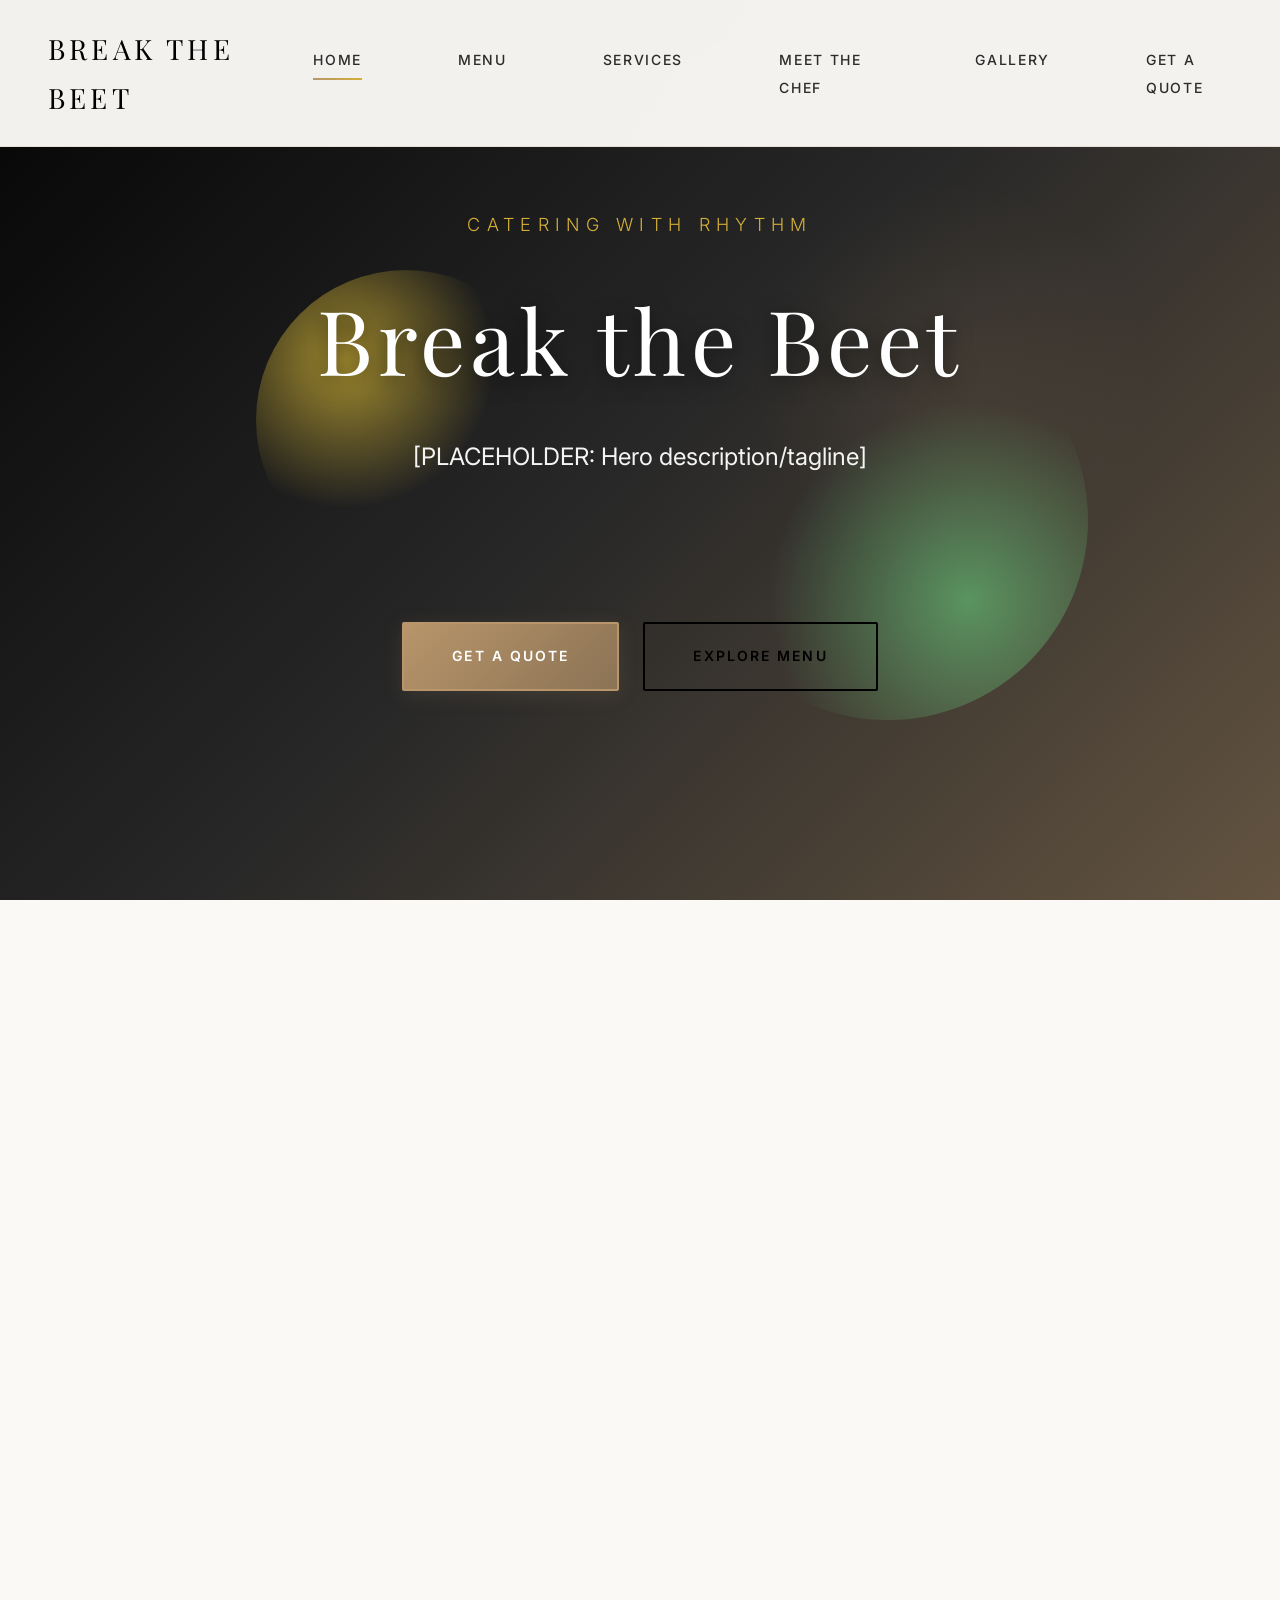
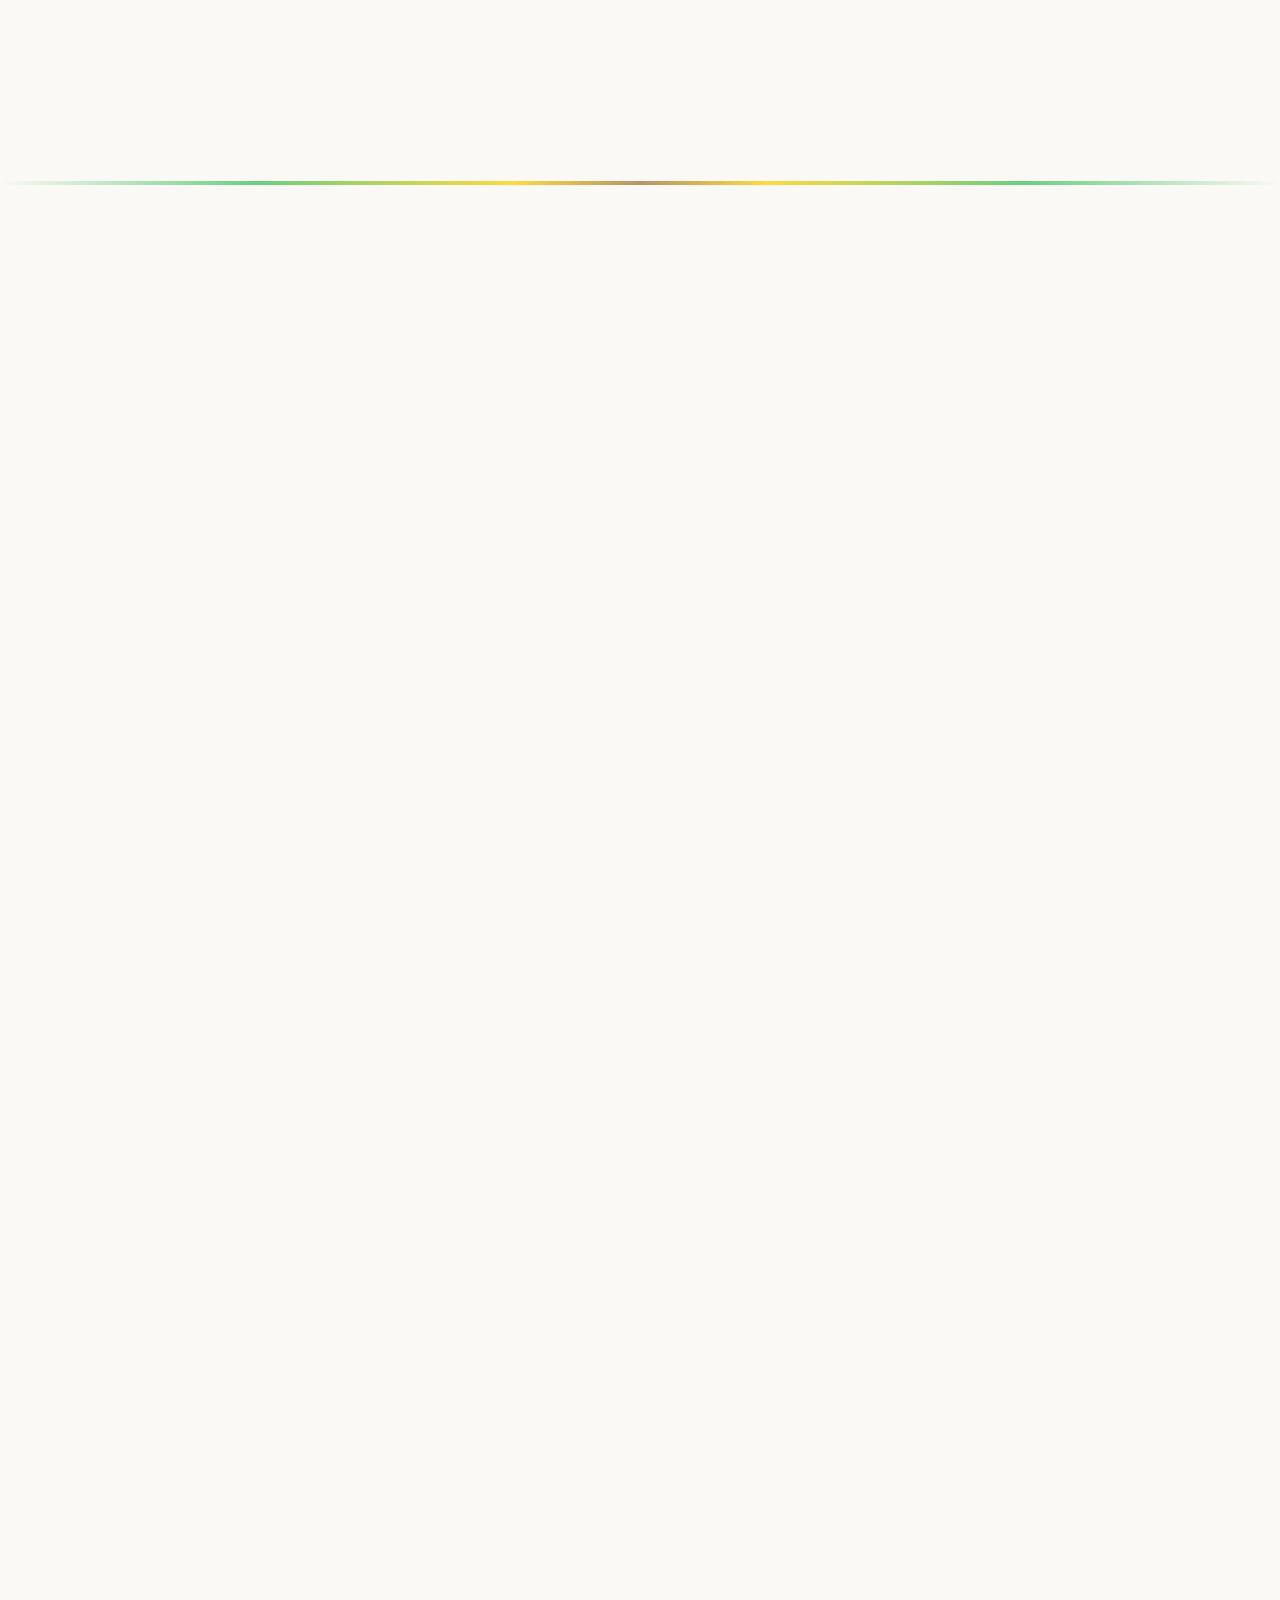
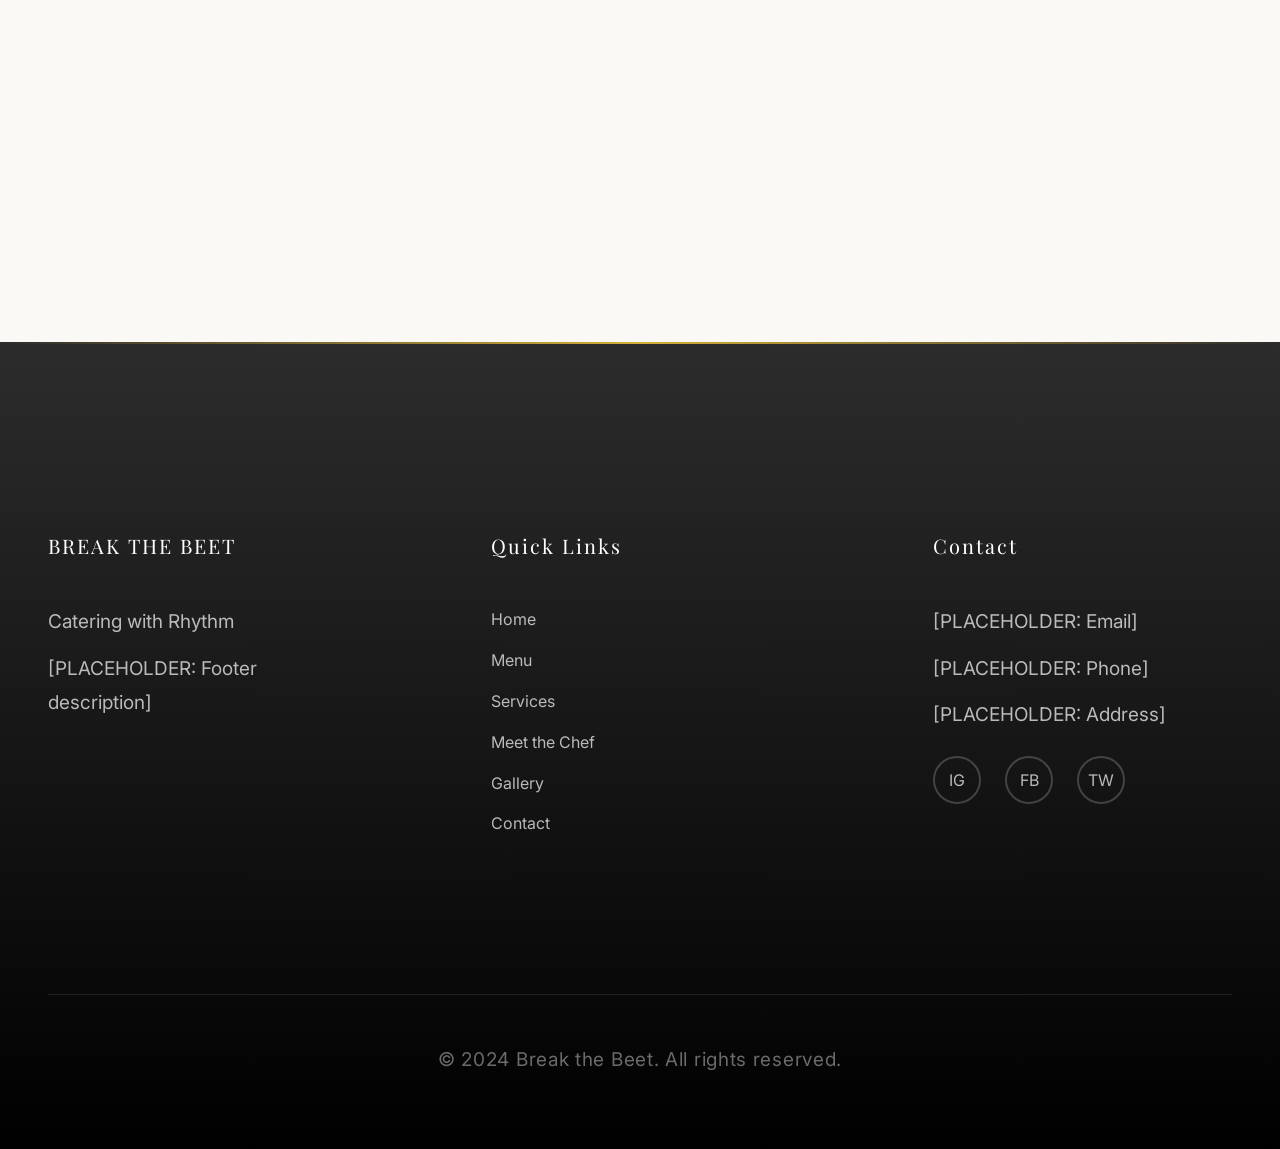
==== commit 9ecf8dd8: "PHASE 2.5: Pop Art Fusion - Dynamic backgrounds & contemporary accents Implemented strategic Pop Art" ====
--- a/index.html
+++ b/index.html
@@ -34,6 +34,7 @@
 
 <!-- HERO -->
 <section class="hero">
+  <div class="floating-bubbles"></div>
   <div class="hero-content">
     <p class="hero-tagline">CATERING WITH RHYTHM</p>
     <h1>Break the Beet</h1>
@@ -58,7 +59,7 @@
 </section>
 
 <!-- ART DECO DIVIDER -->
-<div class="deco-divider"></div>
+<div class="deco-divider pop"></div>
 
 <!-- SERVICES PREVIEW -->
 <section class="section section-alt reveal">
@@ -95,7 +96,7 @@
 <div class="deco-divider"></div>
 
 <!-- MENU PREVIEW -->
-<section class="section reveal">
+<section class="section reveal halftone-bg">
   <div class="container">
     <div class="section-header">
       <p class="section-subtitle">Menu</p>
@@ -103,7 +104,7 @@
       <div class="divider"></div>
     </div>
     <div class="grid grid-3">
-      <article class="menu-item reveal-delay-1">
+      <article class="menu-item featured reveal-delay-1">
         <div class="menu-image">
           <!-- PLACEHOLDER: Replace with actual image -->
           <img src="images/menu/mini-arepas.jpg" alt="Mini Arepas topped with beef stew and queso fresco" width="800" height="800" loading="lazy">
--- a/css/luxury.css
+++ b/css/luxury.css
@@ -26,8 +26,20 @@
   --shadow-sm: rgba(0, 0, 0, 0.04);
   --shadow-md: rgba(0, 0, 0, 0.08);
   --shadow-lg: rgba(0, 0, 0, 0.12);
+  --shadow-xl: rgba(0, 0, 0, 0.2);
   --glow-gold: rgba(184, 149, 106, 0.15);
+  --glow-gold-strong: rgba(184, 149, 106, 0.4);
   --overlay-dark: rgba(0, 0, 0, 0.75);
+
+  /* Pop Art Fusion Colors (Strategic accents - 20% usage) */
+  --pop-red: #FF6B6B;
+  --pop-yellow: #FFD93D;
+  --pop-cyan: #6BCF7F;
+  --pop-magenta: #E05297;
+  --pop-red-subtle: rgba(255, 107, 107, 0.6);
+  --pop-yellow-subtle: rgba(255, 217, 61, 0.6);
+  --pop-cyan-subtle: rgba(107, 207, 127, 0.6);
+  --pop-magenta-subtle: rgba(224, 82, 151, 0.6);
 
   /* Typography */
   --font-heading: 'Playfair Display', serif;
@@ -1338,6 +1350,332 @@
   }
 }
 
+/* ==========================================
+   POP ART FUSION - PHASE 2.5
+   Dynamic Backgrounds + Bold Contemporary Elements
+   "Luxury Catering meets Contemporary Art Gallery"
+   ========================================== */
+
+/* === DYNAMIC BACKGROUND ELEMENTS === */
+
+/* Floating bubbles for hero */
+.floating-bubbles {
+  position: absolute;
+  inset: 0;
+  pointer-events: none;
+  z-index: 1;
+}
+
+.floating-bubbles::before,
+.floating-bubbles::after {
+  content: '';
+  position: absolute;
+  border-radius: 50%;
+  animation: floatBubbles 20s ease-in-out infinite;
+}
+
+.floating-bubbles::before {
+  top: 30%;
+  left: 20%;
+  width: 300px;
+  height: 300px;
+  background: radial-gradient(circle at 30% 30%, var(--pop-yellow-subtle) 0%, transparent 50%);
+  animation-delay: -5s;
+}
+
+.floating-bubbles::after {
+  bottom: 20%;
+  right: 15%;
+  width: 400px;
+  height: 400px;
+  background: radial-gradient(circle at 70% 70%, var(--pop-cyan-subtle) 0%, transparent 50%);
+  animation-delay: -10s;
+}
+
+@keyframes floatBubbles {
+  0%, 100% {
+    transform: translateY(0) scale(1);
+    opacity: 0.3;
+  }
+  50% {
+    transform: translateY(-30px) scale(1.08);
+    opacity: 0.5;
+  }
+}
+
+/* === HALFTONE PATTERNS (Pop Art Reference) === */
+
+/* Halftone background - subtle dot pattern */
+.halftone-bg {
+  position: relative;
+}
+
+.halftone-bg::before {
+  content: '';
+  position: absolute;
+  inset: 0;
+  background-image: radial-gradient(circle, var(--gold) 1px, transparent 1px);
+  background-size: 12px 12px;
+  opacity: 0.08;
+  pointer-events: none;
+  z-index: 0;
+}
+
+/* Halftone accent for specific elements */
+.halftone-accent {
+  position: relative;
+  overflow: hidden;
+}
+
+.halftone-accent::after {
+  content: '';
+  position: absolute;
+  top: 0;
+  right: 0;
+  width: 100px;
+  height: 100px;
+  background-image: radial-gradient(circle, var(--pop-red) 2px, transparent 2px);
+  background-size: 10px 10px;
+  opacity: 0;
+  transition: opacity 0.4s var(--ease-smooth);
+  z-index: 1;
+}
+
+.halftone-accent:hover::after {
+  opacity: 0.15;
+}
+
+/* === POP ART ANIMATIONS === */
+
+@keyframes popScale {
+  0% {
+    transform: scale(1);
+  }
+  50% {
+    transform: scale(1.05);
+  }
+  100% {
+    transform: scale(1);
+  }
+}
+
+@keyframes colorPulse {
+  0%, 100% {
+    filter: hue-rotate(0deg) brightness(1);
+  }
+  50% {
+    filter: hue-rotate(10deg) brightness(1.1);
+  }
+}
+
+@keyframes floatShape {
+  0%, 100% {
+    transform: translate(0, 0) rotate(0deg);
+  }
+  33% {
+    transform: translate(15px, -15px) rotate(8deg);
+  }
+  66% {
+    transform: translate(-15px, 15px) rotate(-8deg);
+  }
+}
+
+/* Geometric shape animation */
+.geometric-shape {
+  position: absolute;
+  opacity: 0.12;
+  animation: floatShape 30s ease-in-out infinite;
+  pointer-events: none;
+}
+
+/* === POP ART ENHANCED CTAs === */
+
+/* Enhanced button with Pop Art hover effects */
+.btn-accent {
+  position: relative;
+  overflow: hidden;
+  background: linear-gradient(135deg, var(--gold) 0%, var(--gold-dark) 100%);
+  transition: all 0.4s var(--ease-smooth);
+}
+
+.btn-accent::before {
+  content: '';
+  position: absolute;
+  top: 50%;
+  left: 50%;
+  width: 0;
+  height: 0;
+  border-radius: 50%;
+  background: radial-gradient(circle, var(--pop-red-subtle), transparent);
+  transform: translate(-50%, -50%);
+  transition: width 0.6s ease, height 0.6s ease;
+}
+
+.btn-accent:hover::before {
+  width: 300px;
+  height: 300px;
+}
+
+.btn-accent:hover {
+  background: linear-gradient(135deg, var(--gold-light) 0%, var(--pop-red) 100%);
+  transform: translateY(-2px) scale(1.02);
+  box-shadow: 0 10px 30px var(--pop-red-subtle);
+}
+
+/* === POP ART MENU ITEMS === */
+
+/* Featured menu items with pop color accents */
+.menu-item.featured {
+  position: relative;
+}
+
+.menu-item.featured::before {
+  content: '';
+  position: absolute;
+  top: -4px;
+  left: -4px;
+  right: -4px;
+  bottom: -4px;
+  background: linear-gradient(45deg,
+    var(--pop-cyan-subtle),
+    var(--pop-yellow-subtle),
+    var(--pop-magenta-subtle)
+  );
+  border-radius: 4px;
+  opacity: 0;
+  transition: opacity 0.4s var(--ease-smooth);
+  z-index: -1;
+}
+
+.menu-item.featured:hover::before {
+  opacity: 1;
+}
+
+/* Comic book style outline on hover */
+.gallery-item {
+  position: relative;
+  transition: all 0.3s var(--ease-smooth);
+}
+
+.gallery-item:hover {
+  filter: contrast(1.1);
+}
+
+.gallery-item:hover img {
+  box-shadow:
+    0 0 0 3px var(--black),
+    0 0 0 6px var(--pop-cyan),
+    0 20px 60px var(--shadow-xl);
+}
+
+/* === WARHOL-STYLE LAYERED TEXT === */
+
+.pop-quote {
+  font-family: var(--font-heading);
+  text-transform: uppercase;
+  letter-spacing: 0.15em;
+  color: var(--black);
+  font-weight: 700;
+  position: relative;
+  display: inline-block;
+  text-shadow:
+    2px 2px 0 var(--pop-yellow),
+    4px 4px 0 var(--gold),
+    6px 6px 10px rgba(0, 0, 0, 0.3);
+}
+
+/* === GEOMETRIC DECORATIVE SHAPES === */
+
+.shape-circle {
+  width: 200px;
+  height: 200px;
+  border-radius: 50%;
+  background: linear-gradient(135deg, var(--pop-cyan-subtle), var(--pop-yellow-subtle));
+  position: absolute;
+  filter: blur(40px);
+}
+
+.shape-triangle {
+  width: 0;
+  height: 0;
+  border-left: 100px solid transparent;
+  border-right: 100px solid transparent;
+  border-bottom: 173px solid var(--pop-magenta-subtle);
+  position: absolute;
+  filter: blur(30px);
+}
+
+/* === SECTION-SPECIFIC POP ART BACKGROUNDS === */
+
+/* Menu page - subtle halftone */
+.menu-page {
+  background:
+    radial-gradient(circle at 20% 80%, var(--pop-yellow-subtle) 0%, transparent 40%),
+    radial-gradient(circle at 80% 20%, var(--pop-cyan-subtle) 0%, transparent 40%),
+    var(--warm-white);
+}
+
+/* Gallery page - animated mesh */
+.gallery-page {
+  background:
+    linear-gradient(120deg, transparent 0%, var(--pop-magenta-subtle) 50%, transparent 100%);
+  background-size: 200% 200%;
+  animation: gradientMesh 20s ease infinite;
+}
+
+@keyframes gradientMesh {
+  0%, 100% {
+    background-position: 0% 50%;
+  }
+  50% {
+    background-position: 100% 50%;
+  }
+}
+
+/* Services page - geometric shapes */
+.services-page {
+  position: relative;
+  overflow: hidden;
+}
+
+.services-page::before {
+  content: '';
+  position: absolute;
+  top: -100px;
+  right: -100px;
+  width: 400px;
+  height: 400px;
+  background: radial-gradient(circle, var(--pop-cyan-subtle) 0%, transparent 70%);
+  border-radius: 50%;
+  animation: floatShape 25s ease-in-out infinite;
+}
+
+/* === POP ART DIVIDER ENHANCEMENTS === */
+
+.deco-divider.pop {
+  background: linear-gradient(
+    90deg,
+    transparent,
+    var(--pop-cyan) 20%,
+    var(--pop-yellow) 40%,
+    var(--gold) 50%,
+    var(--pop-yellow) 60%,
+    var(--pop-cyan) 80%,
+    transparent
+  );
+  height: 4px;
+  animation: colorShift 10s ease infinite;
+}
+
+@keyframes colorShift {
+  0%, 100% {
+    filter: hue-rotate(0deg);
+  }
+  50% {
+    filter: hue-rotate(15deg);
+  }
+}
+
 /* === ACCESSIBILITY - MAINTAINED === */
 .sr-only {
   position: absolute;
